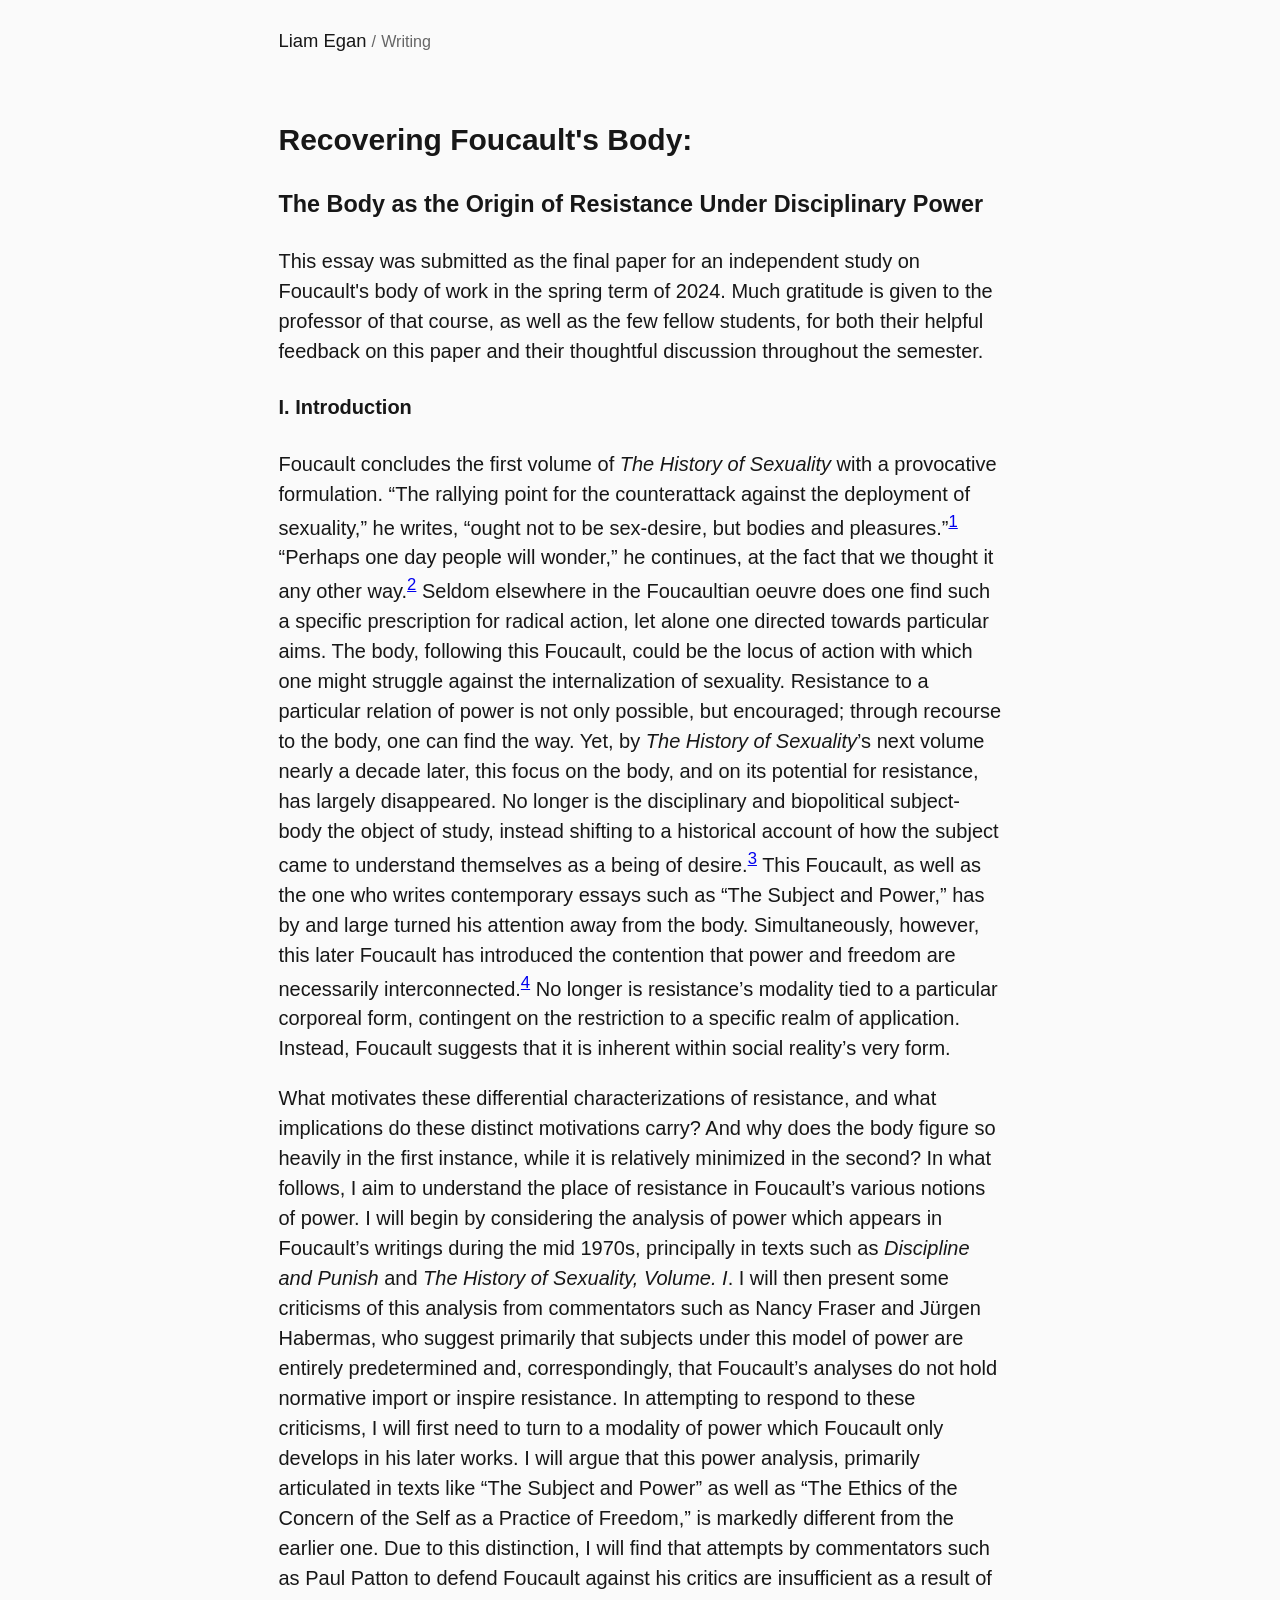
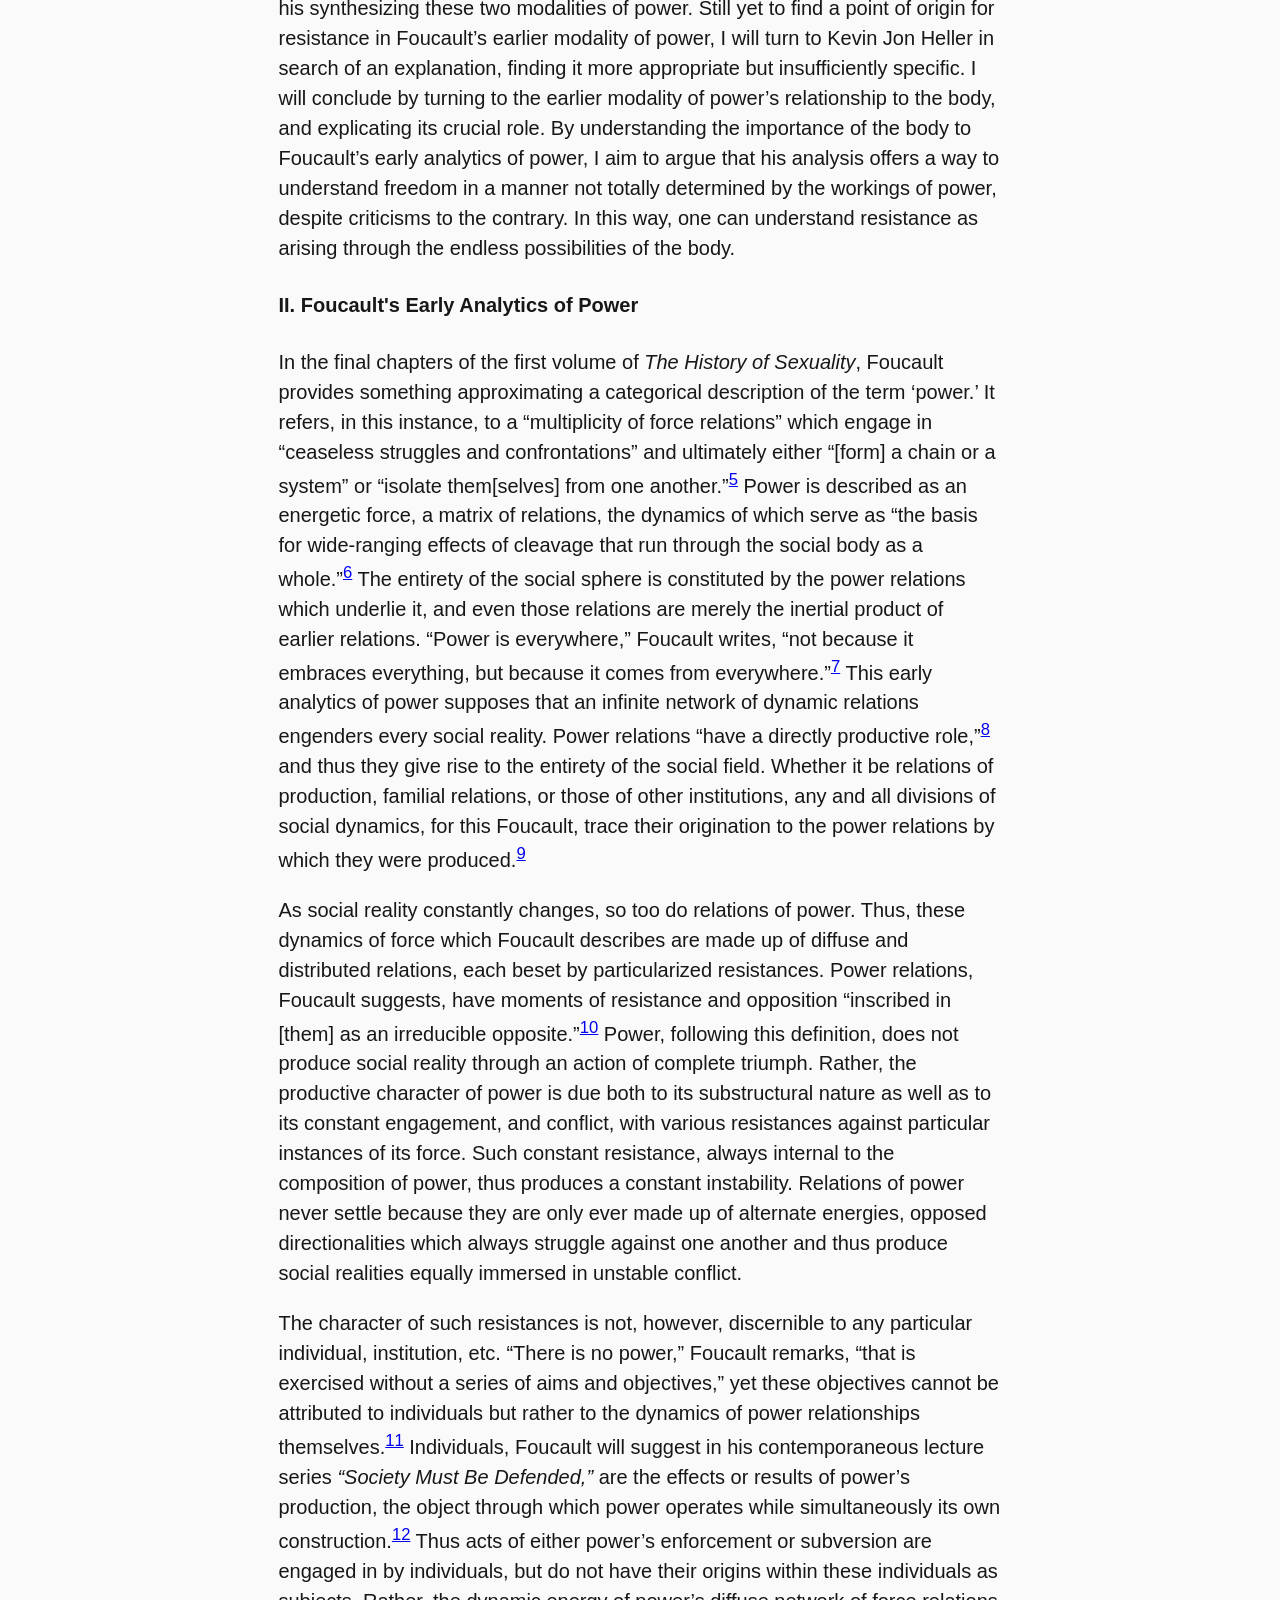
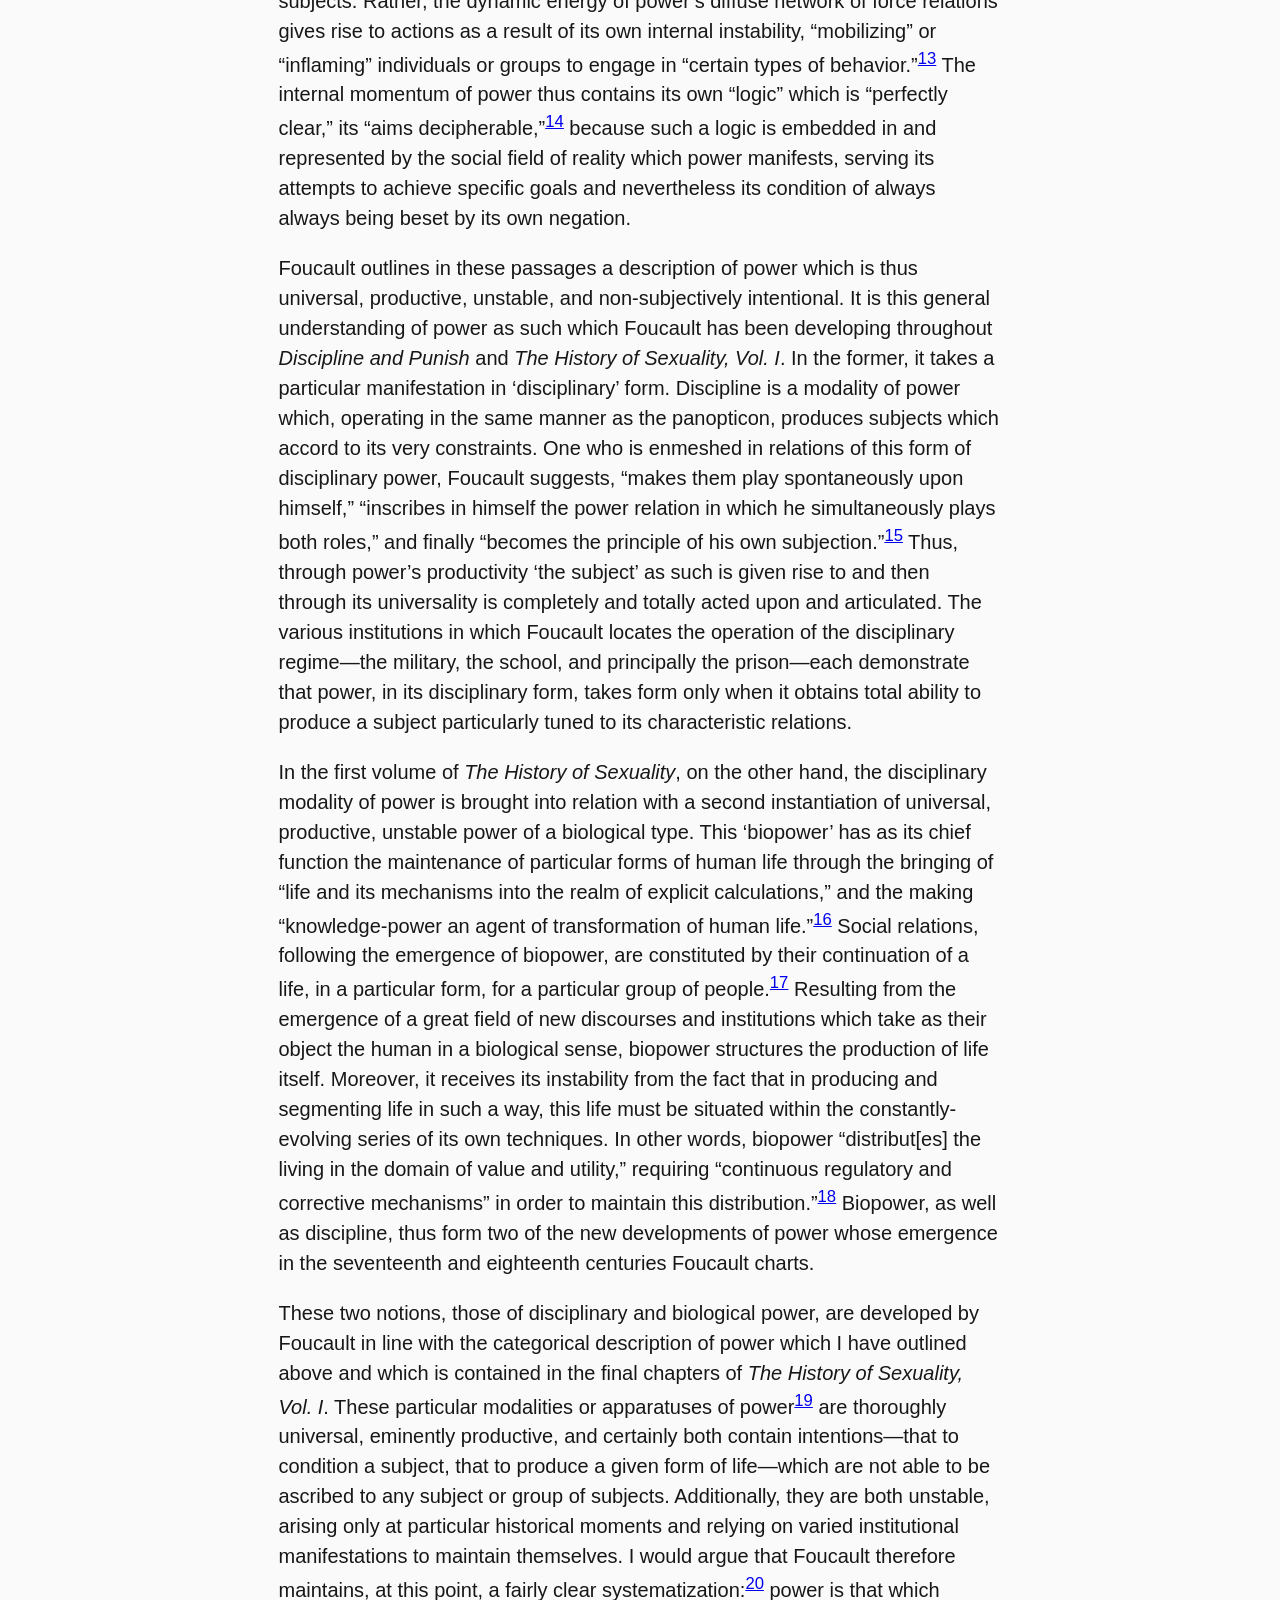
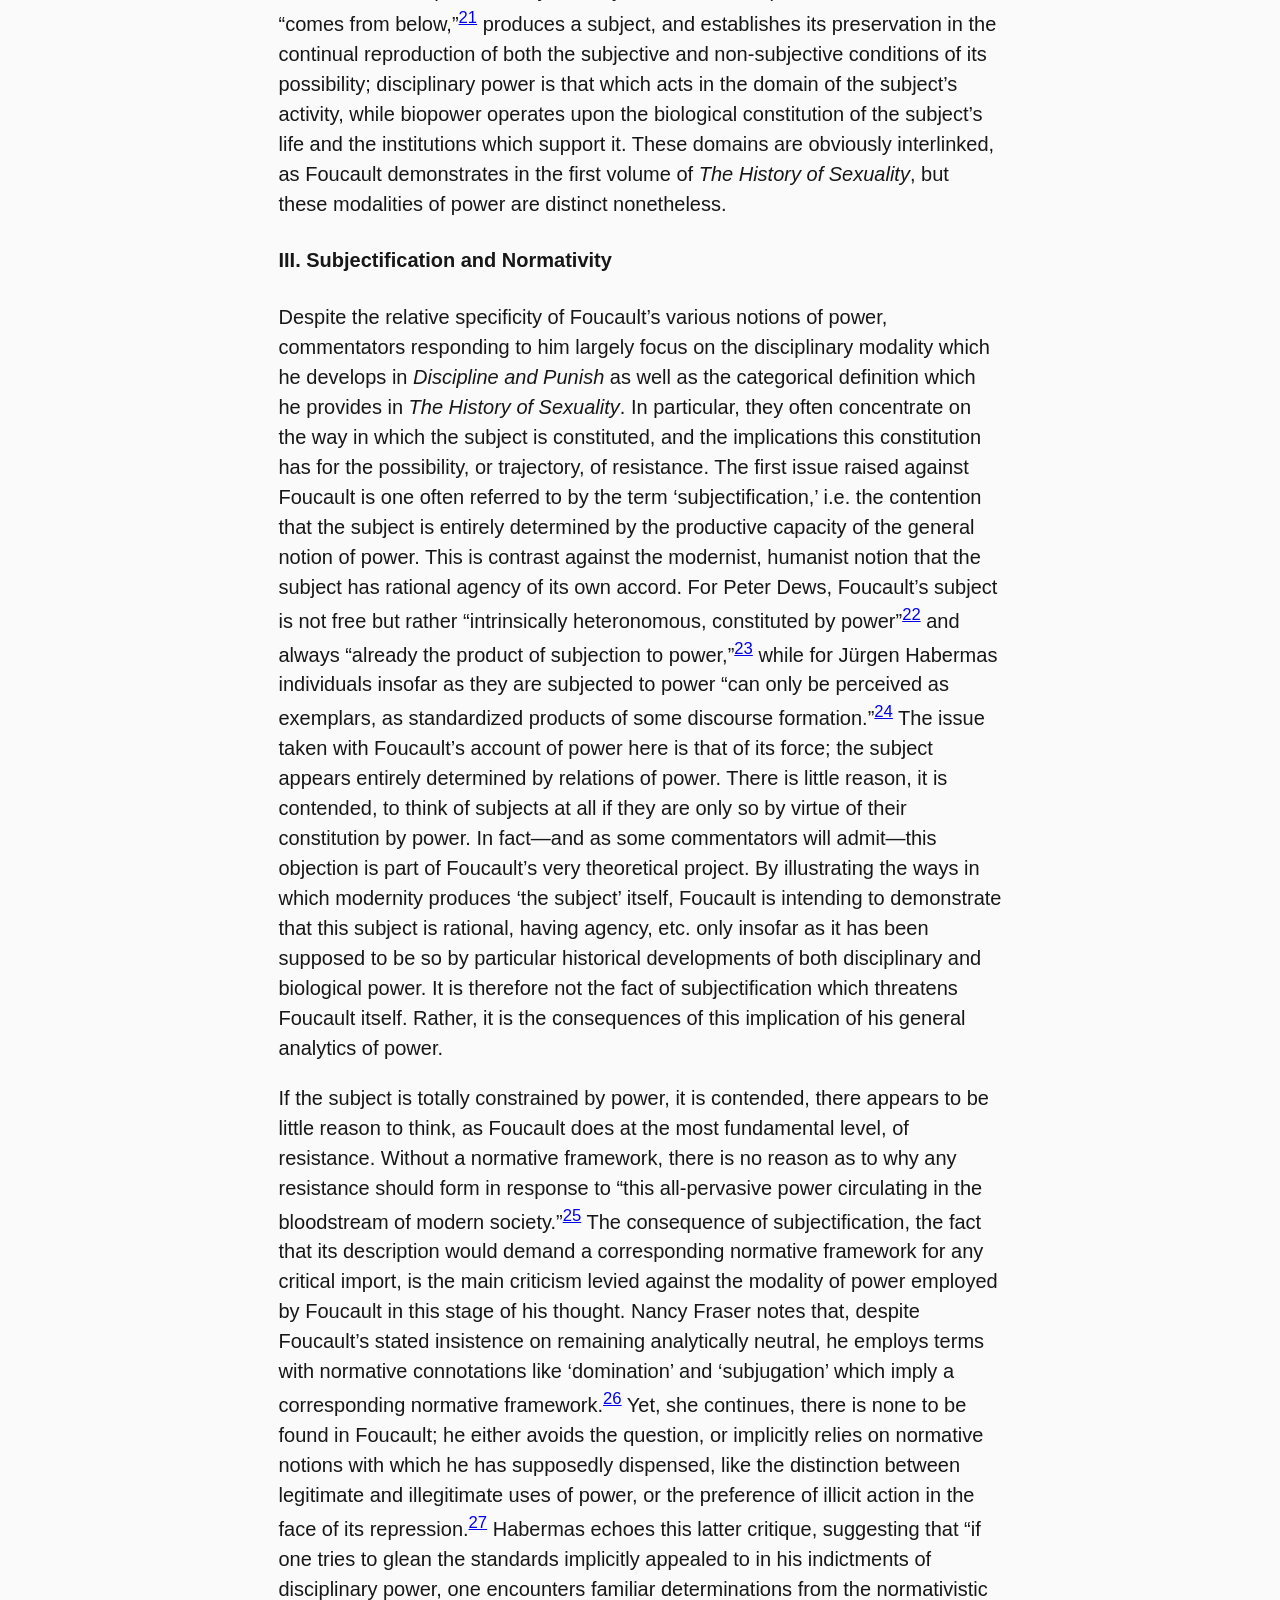
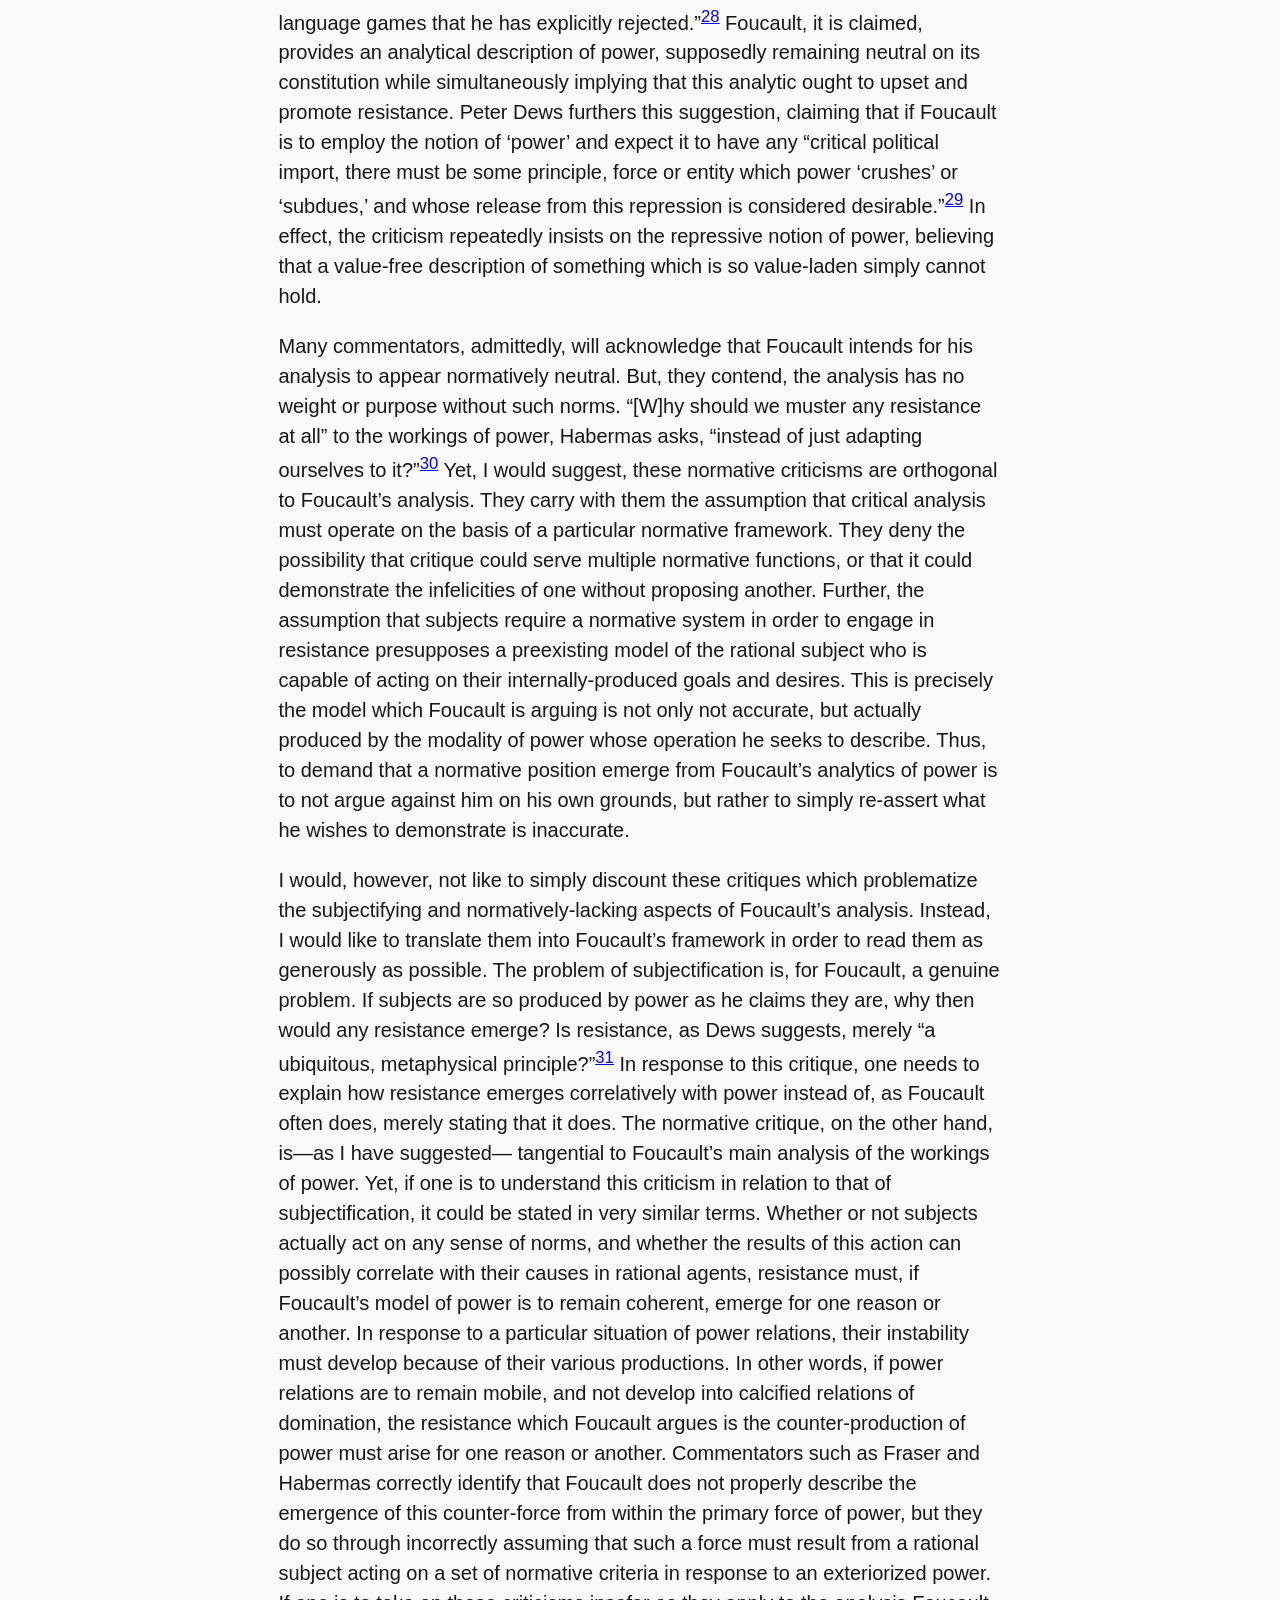
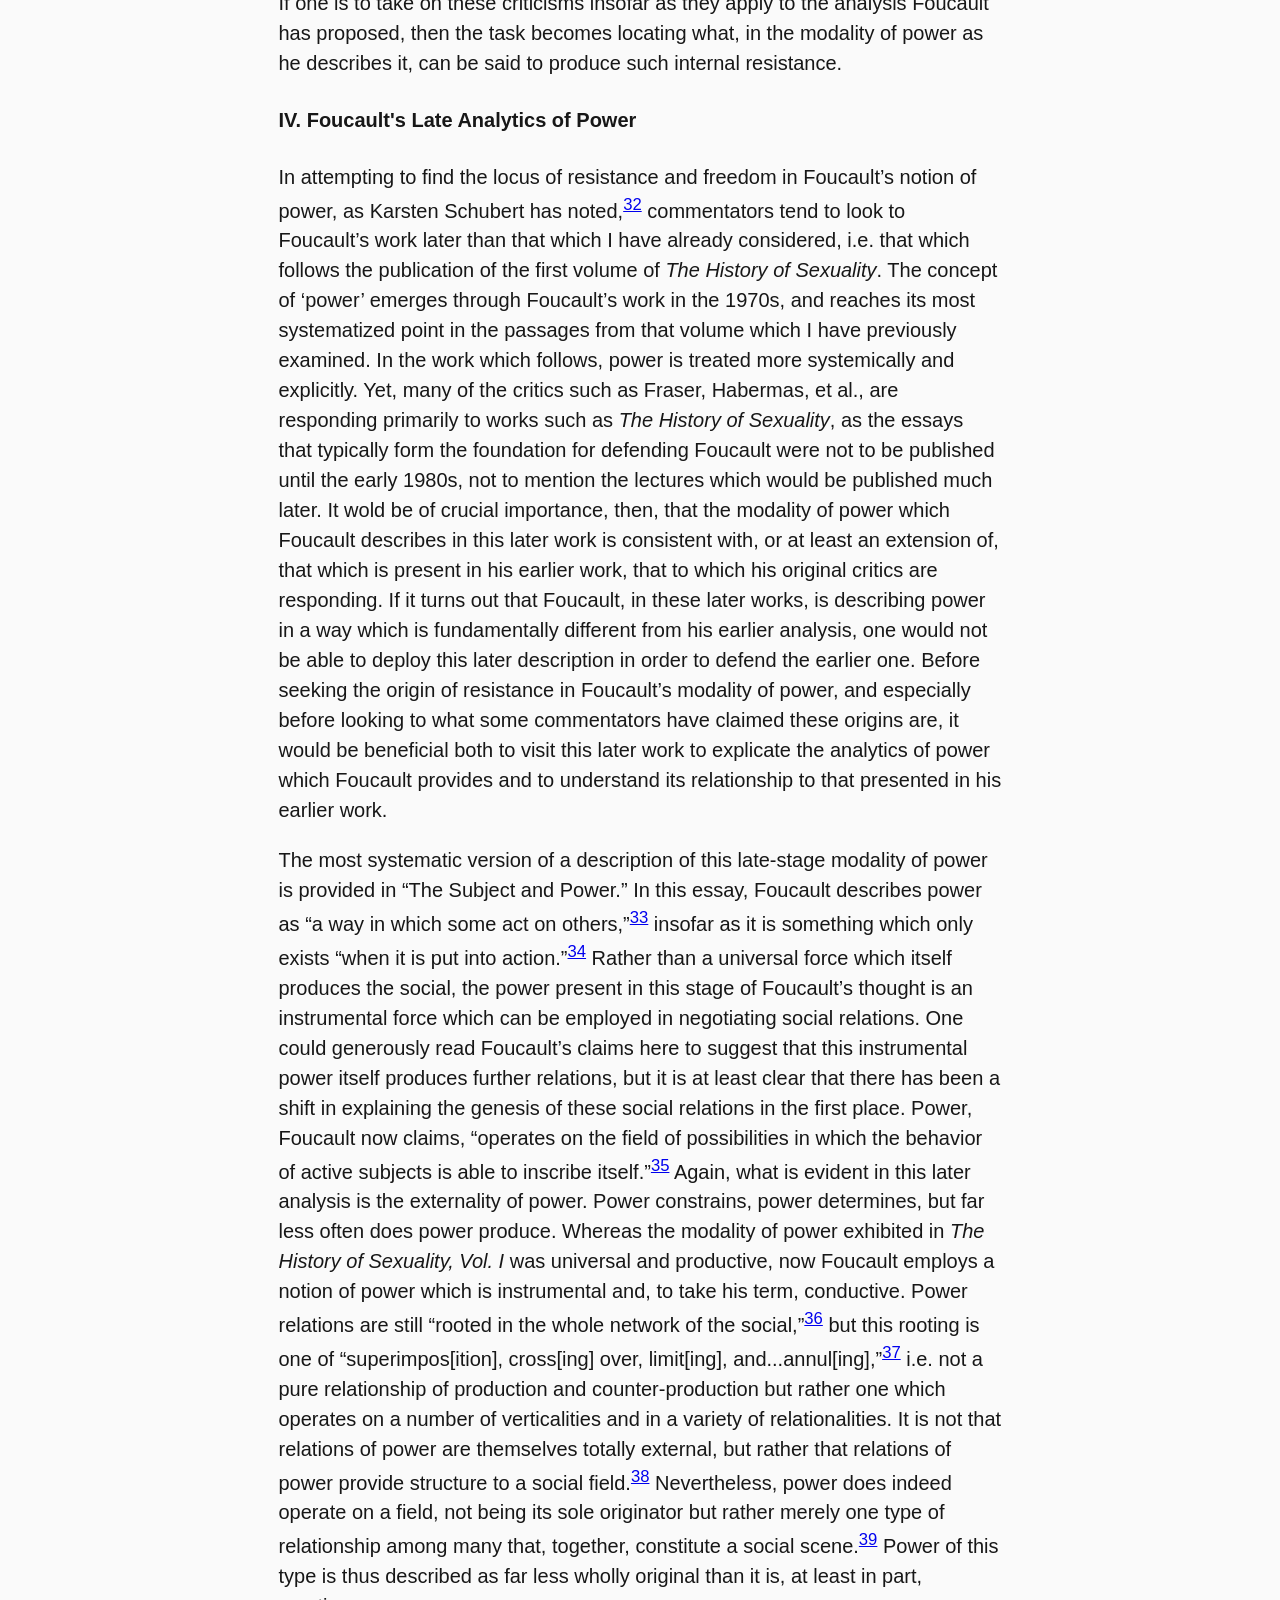
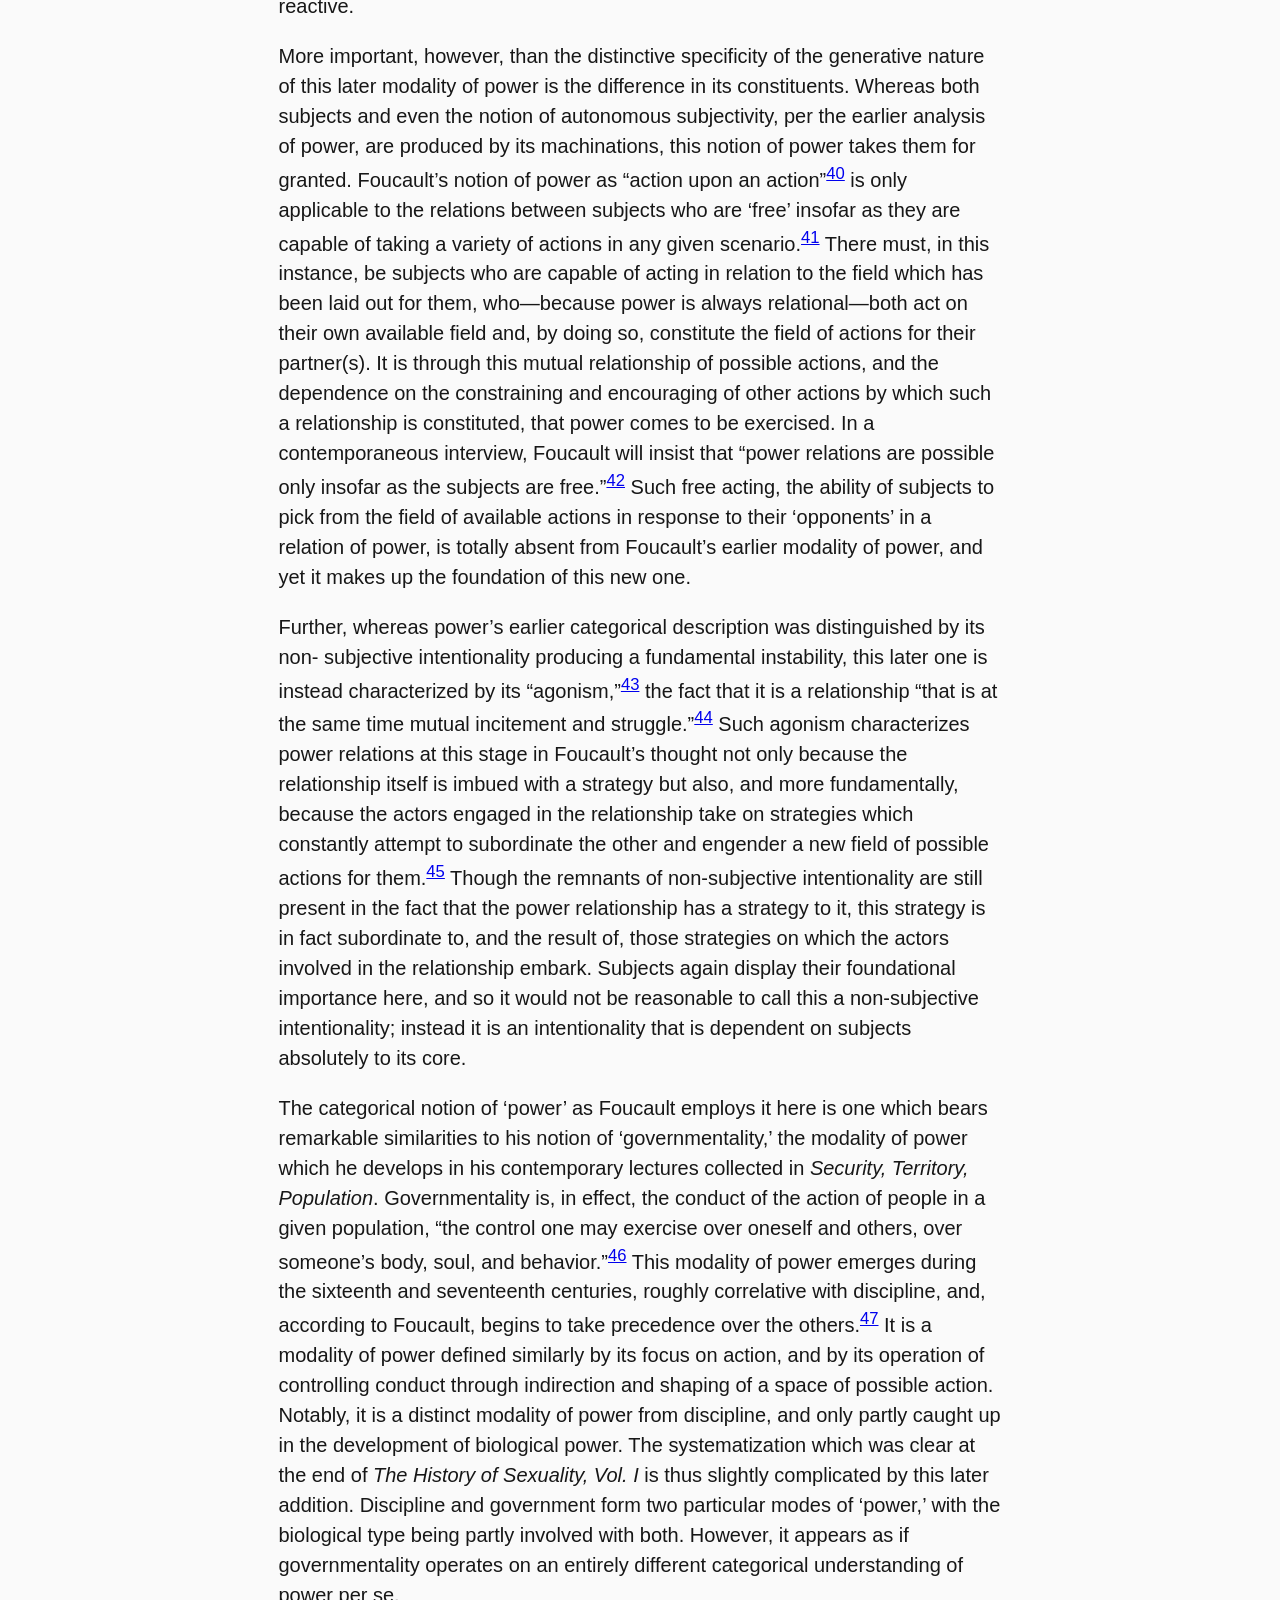
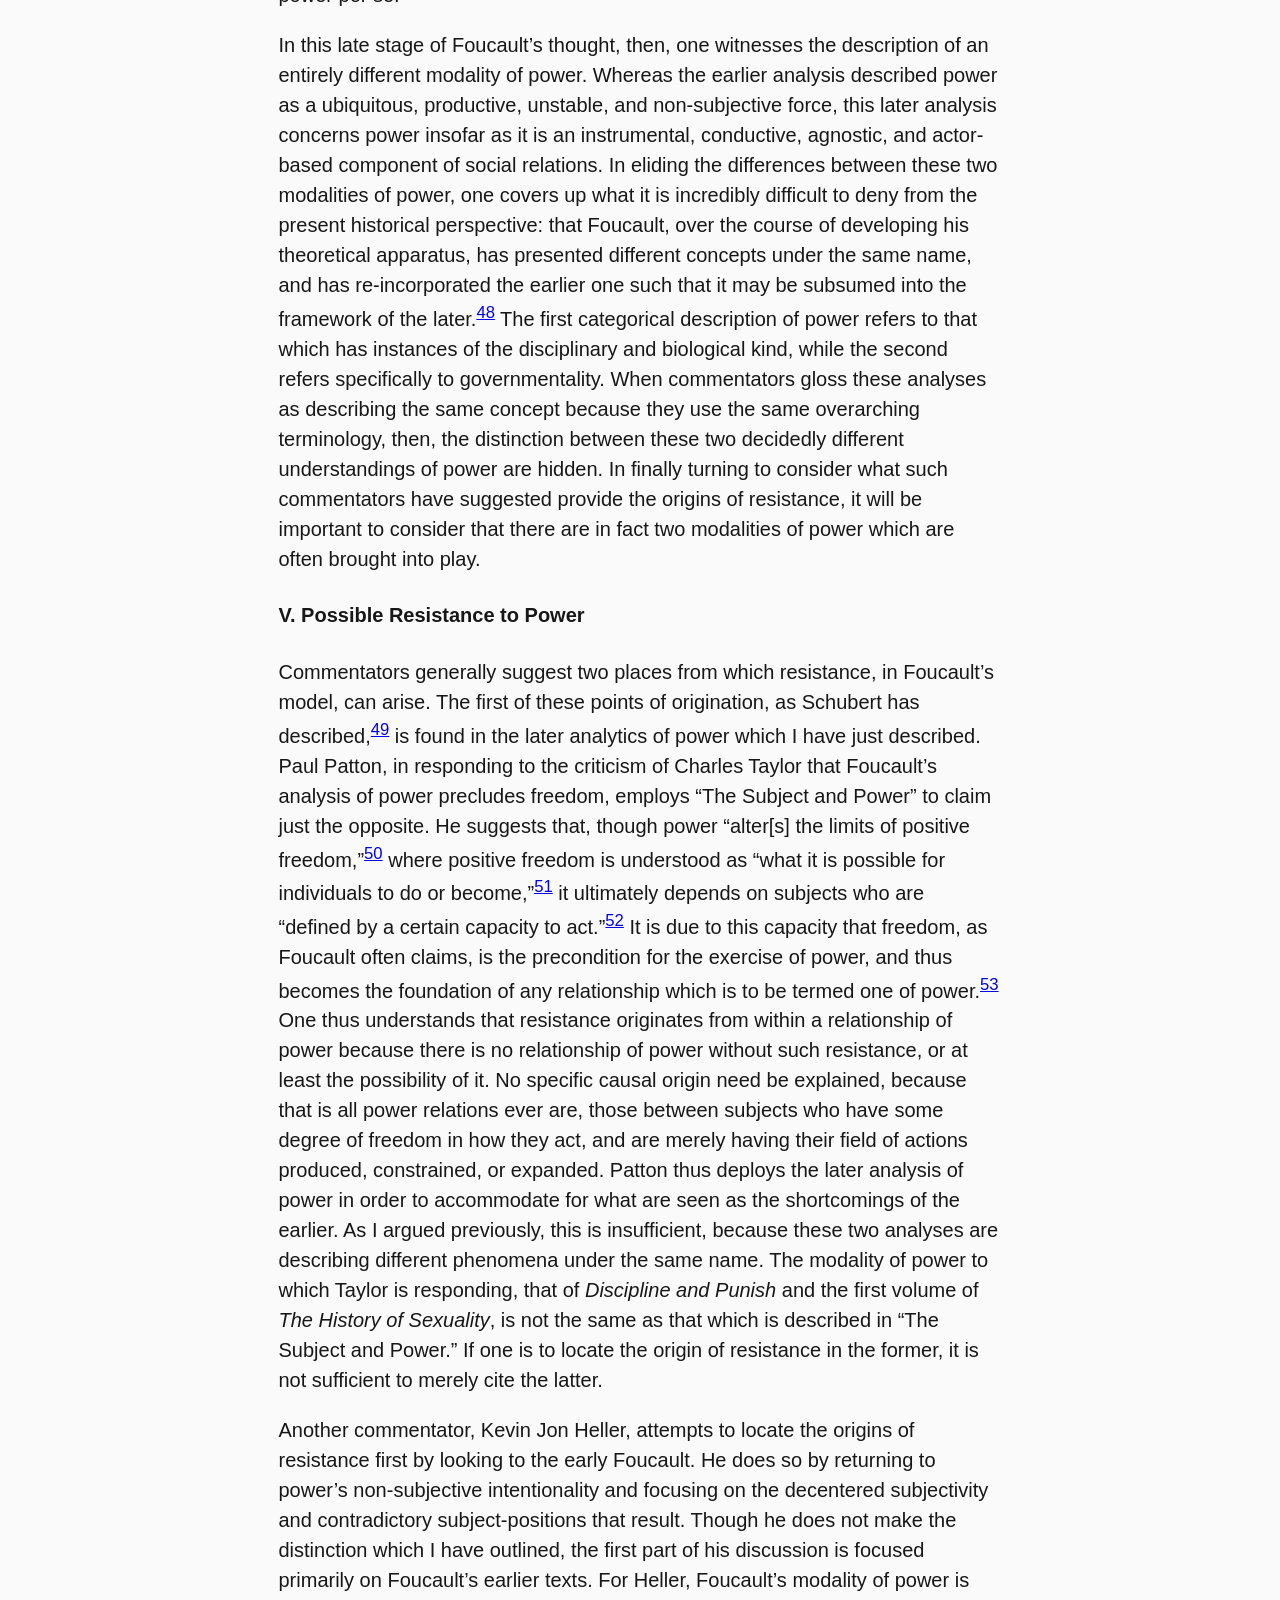
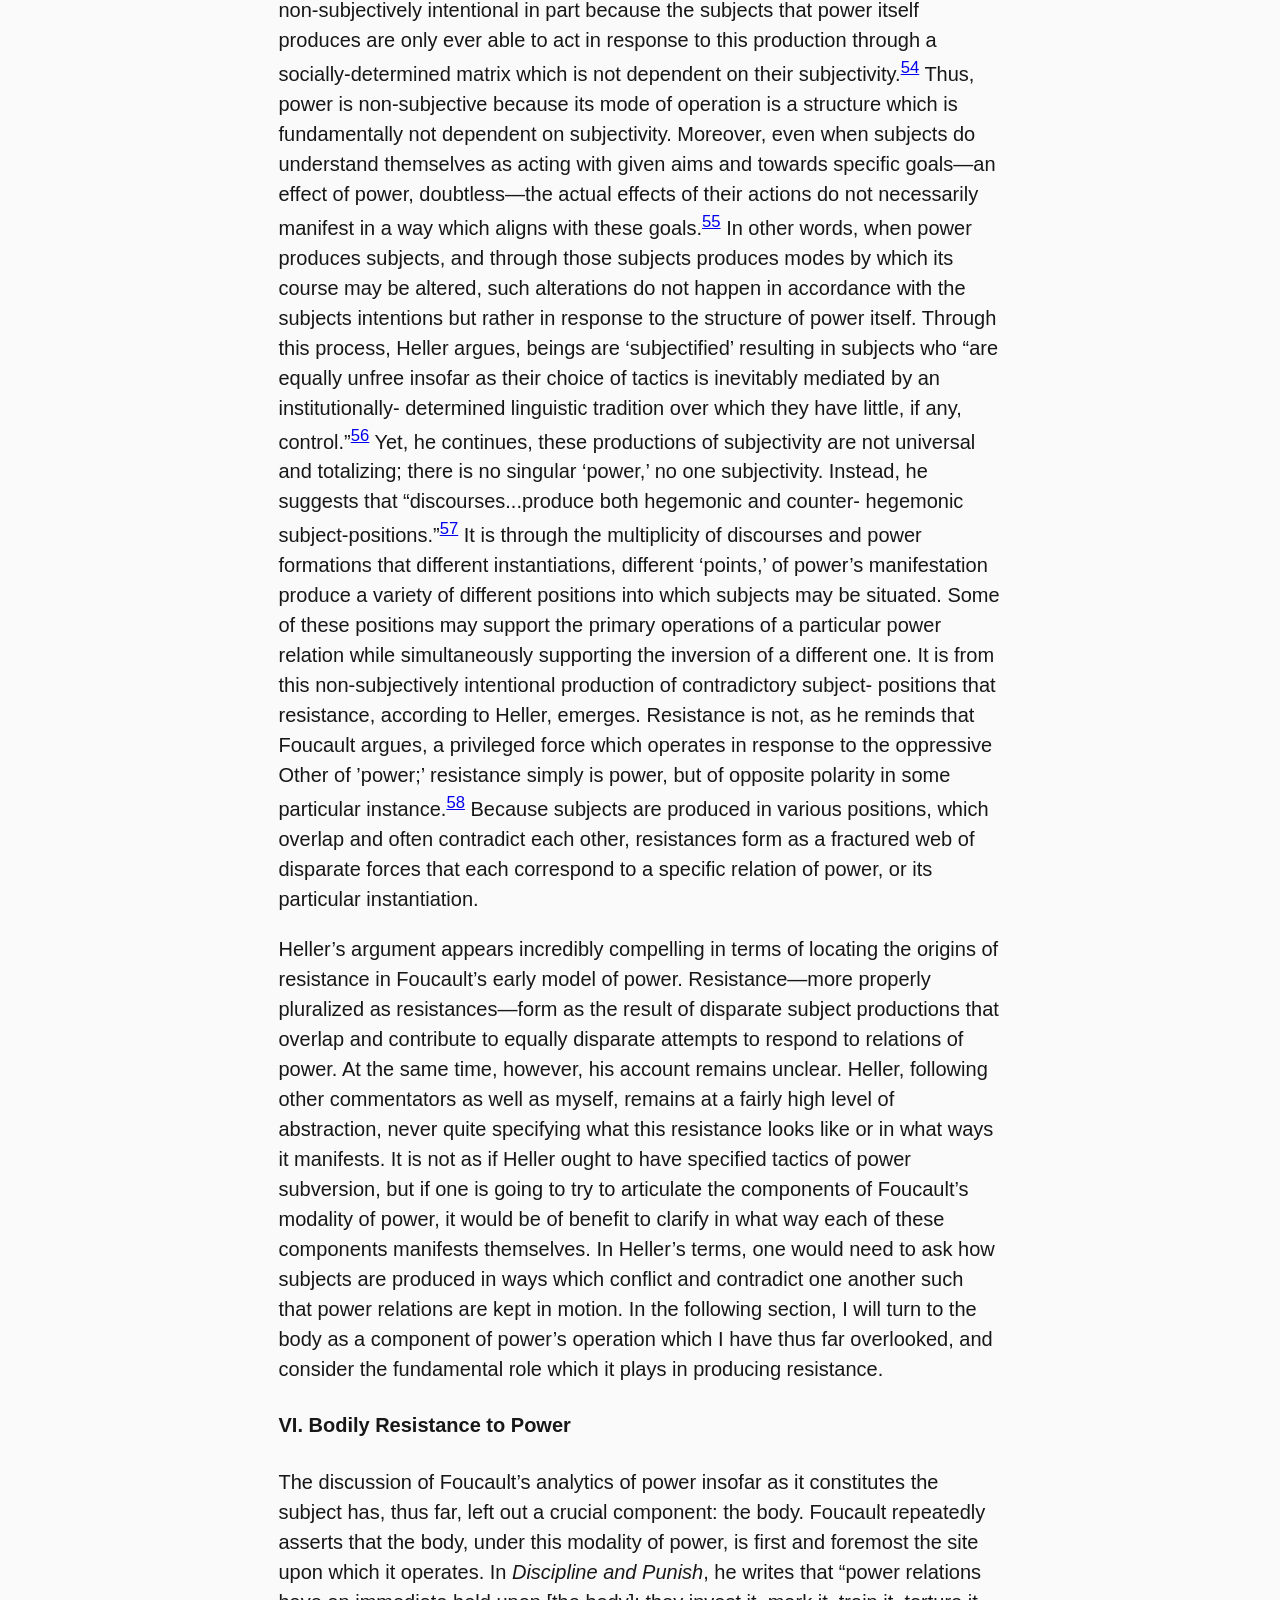
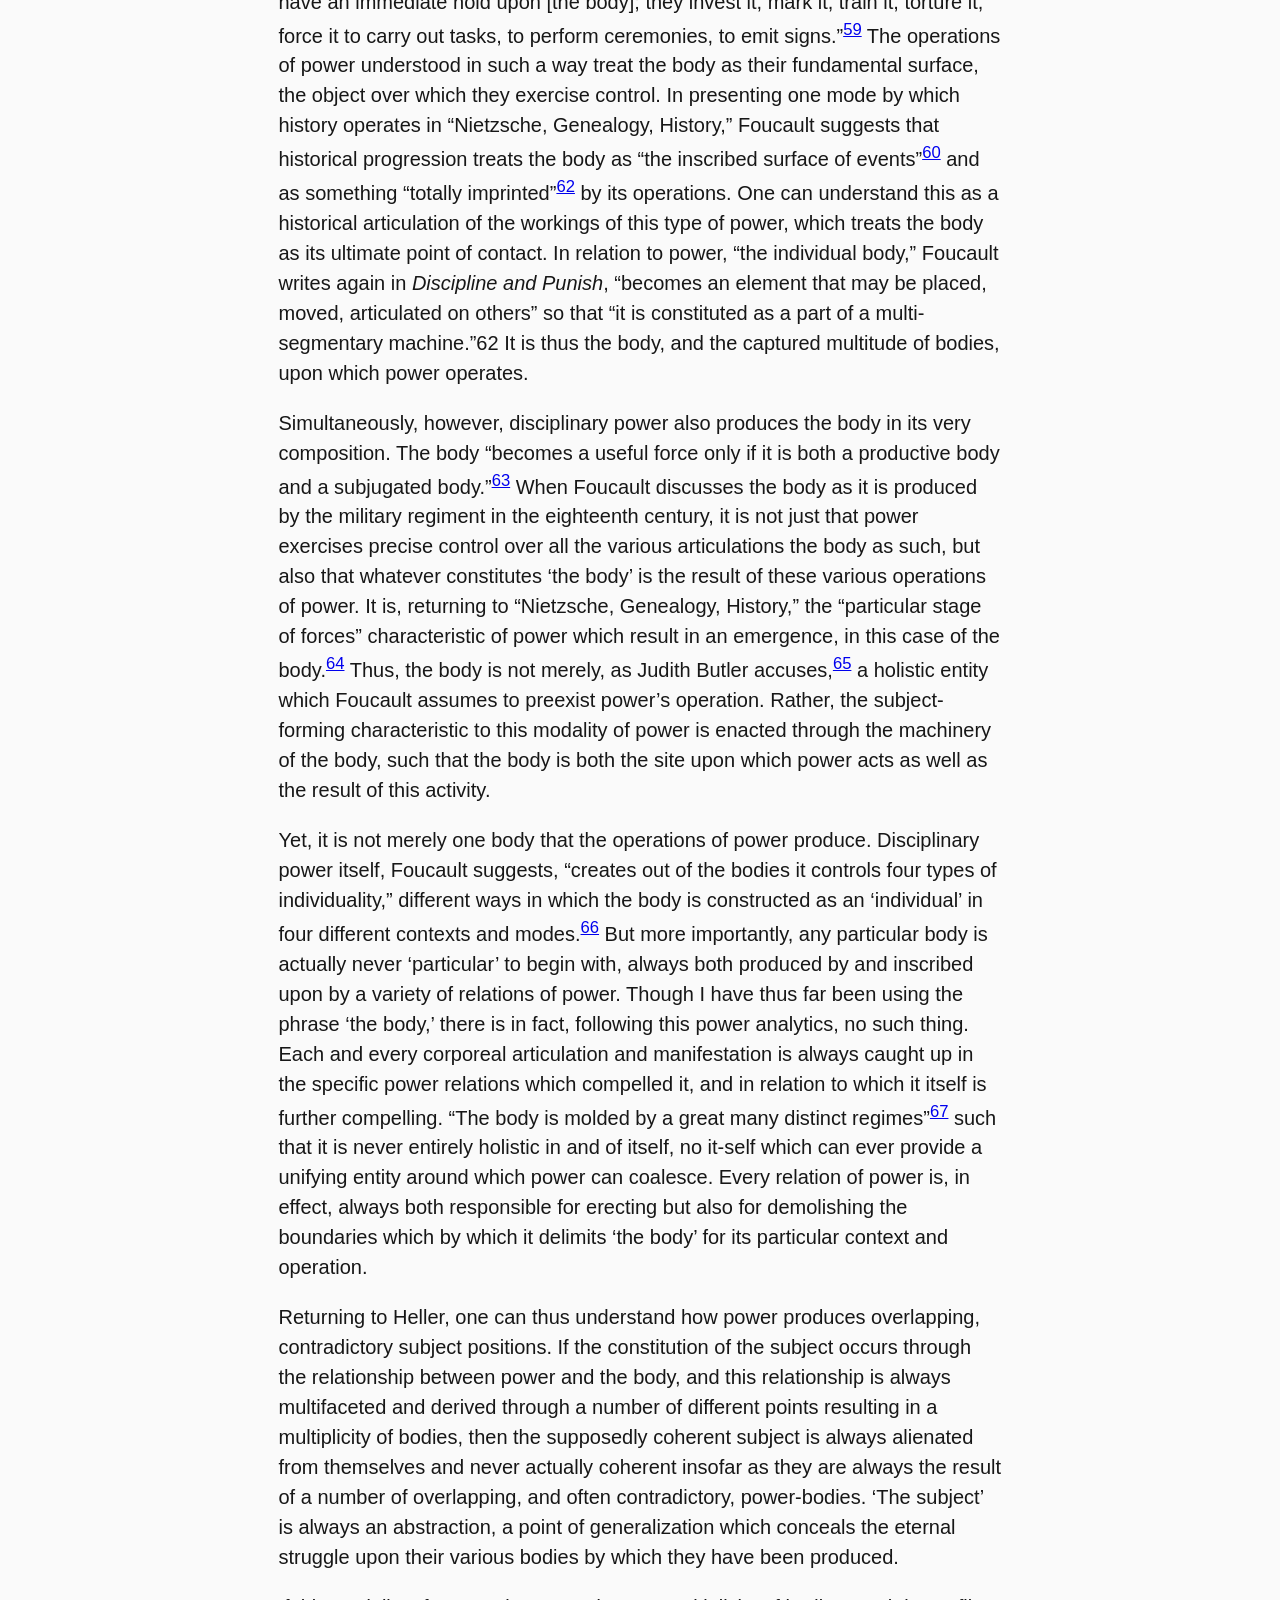
==== writing/recovering-foucaults-body.html @ 4cd64289 "Fix typo" ====
<!DOCTYPE html>
<html lang="en">
	<head>
		<meta charset="utf-8">
		<meta name="viewport" content="width=device-width,initial-scale=1">

		<title>Recovering Foucault's Body — Liam Egan</title>

		<meta property="og:title" content="Recovering Foucault's Body">
		<meta property="og:site_name" content="Liam Egan">
		<meta property="og:type" content="website">
		<meta property="og:url" content="https://liamegan.com/writing/recovering-foucaults-body">
		<meta property="og:image" content="https://liamegan.com/favicon.png">

		<meta name="twitter:card" content="summary">
		<meta name="twitter:title" content="Recovering Foucault's Body">
		<meta name="twitter:image" content="https://liamegan.com/favicon.png">

		<link rel="icon" type="image/png" href="/favicon.png">

		<link rel="stylesheet" href="/static/prelude.css">
		<link rel="stylesheet" href="/static/main.css">
		<link rel="stylesheet" href="/static/article.css">
	</head>
	<body>
		<header>
			<h1><a href="/">Liam Egan</a> <span id="separator">/</span> <span id="subdir">Writing</span></h1>
		</header>
		<main>
			<article>
				<header>
					<h2>Recovering Foucault's Body:</h2>
					<h3>The Body as the Origin of Resistance Under Disciplinary Power</h3>

					<aside>
						This essay was submitted as the final paper for an independent study on Foucault's body of work in the spring term of 2024. Much gratitude is given to the professor of that course, as well as the few fellow students, for both their helpful feedback on this paper and their thoughtful discussion throughout the semester.
					</aside>
				</header>

				<section>
					<h4>I. Introduction</h4>
					<p>
						Foucault concludes the first volume of <i>The History of Sexuality</i> with a provocative formulation. “The rallying point for the counterattack against the deployment of sexuality,” he writes, “ought not to be sex-desire, but bodies and pleasures.”<sup><a id="note1-ref" href="#note1">1</a></sup> “Perhaps one day people will wonder,” he continues, at the fact that we thought it any other way.<sup><a id="note2-ref" href="#note2">2</a></sup> Seldom elsewhere in the Foucaultian oeuvre does one find such a specific prescription for radical action, let alone one directed towards particular aims. The body, following this Foucault, could be the locus of action with which one might struggle against the internalization of sexuality. Resistance to a particular relation of power is not only possible, but encouraged; through recourse to the body, one can find the way. Yet, by <i>The History of Sexuality</i>’s next volume nearly a decade later, this focus on the body, and on its potential for resistance, has largely disappeared. No longer is the disciplinary and biopolitical subject-body the object of study, instead shifting to a historical account of how the subject came to understand themselves as a being of desire.<sup><a id="note3-ref" href="#note3">3</a></sup> This Foucault, as well as the one who writes contemporary essays such as “The Subject and Power,” has by and large turned his attention away from the body. Simultaneously, however, this later Foucault has introduced the contention that power and freedom are necessarily interconnected.<sup><a id="note4-ref" href="#note4">4</a></sup> No longer is resistance’s modality tied to a particular corporeal form, contingent on the restriction to a specific realm of application. Instead, Foucault suggests that it is inherent within social reality’s very form.
					</p>
					<p>
						What motivates these differential characterizations of resistance, and what implications do these distinct motivations carry? And why does the body figure so heavily in the first instance, while it is relatively minimized in the second? In what follows, I aim to understand the place of resistance in Foucault’s various notions of power. I will begin by considering the analysis of power which appears in Foucault’s writings during the mid 1970s, principally in texts such as <i>Discipline and Punish</i> and <i>The History of Sexuality, Volume. I</i>. I will then present some criticisms of this analysis from commentators such as Nancy Fraser and Jürgen Habermas, who suggest primarily that subjects under this model of power are entirely predetermined and, correspondingly, that Foucault’s analyses do not hold normative import or inspire resistance. In attempting to respond to these criticisms, I will first need to turn to a modality of power which Foucault only develops in his later works. I will argue that this power analysis, primarily articulated in texts like “The Subject and Power” as well as “The Ethics of the Concern of the Self as a Practice of Freedom,” is markedly different from the earlier one. Due to this distinction, I will find that attempts by commentators such as Paul Patton to defend Foucault against his critics are insufficient as a result of his synthesizing these two modalities of power. Still yet to find a point of origin for resistance in Foucault’s earlier modality of power, I will turn to Kevin Jon Heller in search of an explanation, finding it more appropriate but insufficiently specific. I will conclude by turning to the earlier modality of power’s relationship to the body, and explicating its crucial role. By understanding the importance of the body to Foucault’s early analytics of power, I aim to argue that his analysis offers a way to understand freedom in a manner not totally determined by the workings of power, despite criticisms to the contrary. In this way, one can understand resistance as arising through the endless possibilities of the body.
					</p>
				</section>
				<section>
					<h4>II. Foucault's Early Analytics of Power</h4>
					<p>
						In the final chapters of the first volume of <i>The History of Sexuality</i>, Foucault provides something approximating a categorical description of the term ‘power.’ It refers, in this instance, to a “multiplicity of force relations” which engage in “ceaseless struggles and confrontations” and ultimately either “[form] a chain or a system” or “isolate them[selves] from one another.”<sup><a id="note5-ref" href="#note5">5</a></sup> Power is described as an energetic force, a matrix of relations, the dynamics of which serve as “the basis for wide-ranging effects of cleavage that run through the social body as a whole.”<sup><a id="note6-ref" href="#note6">6</a></sup> The entirety of the social sphere is constituted by the power relations which underlie it, and even those relations are merely the inertial product of earlier relations. “Power is everywhere,” Foucault writes, “not because it embraces everything, but because it comes from everywhere.”<sup><a id="note7-ref" href="#note7">7</a></sup> This early analytics of power supposes that an infinite network of dynamic relations engenders every social reality. Power relations “have a directly productive role,”<sup><a id="note8-ref" href="#note8">8</a></sup> and thus they give rise to the entirety of the social field. Whether it be relations of production, familial relations, or those of other institutions, any and all divisions of social dynamics, for this Foucault, trace their origination to the power relations by which they were produced.<sup><a id="note9-ref" href="#note9">9</a></sup>
					</p>
					<p>
						As social reality constantly changes, so too do relations of power. Thus, these dynamics of force which Foucault describes are made up of diffuse and distributed relations, each beset by particularized resistances. Power relations, Foucault suggests, have moments of resistance and opposition “inscribed in [them] as an irreducible opposite.”<sup><a id="note10-ref" href="#note10">10</a></sup> Power, following this definition, does not produce social reality through an action of complete triumph. Rather, the productive character of power is due both to its substructural nature as well as to its constant engagement, and conflict, with various resistances against particular instances of its force. Such constant resistance, always internal to the composition of power, thus produces a constant instability. Relations of power never settle because they are only ever made up of alternate energies, opposed directionalities which always struggle against one another and thus produce social realities equally immersed in unstable conflict.
					</p>
					<p>
						The character of such resistances is not, however, discernible to any particular individual, institution, etc. “There is no power,” Foucault remarks, “that is exercised without a series of aims and objectives,” yet these objectives cannot be attributed to individuals but rather to the dynamics of power relationships themselves.<sup><a id="note11-ref" href="#note11">11</a></sup> Individuals, Foucault will suggest in his contemporaneous lecture series <i>“Society Must Be Defended,”</i> are the effects or results of power’s production, the object through which power operates while simultaneously its own construction.<sup><a id="note12-ref" href="#note12">12</a></sup> Thus acts of either power’s enforcement or subversion are engaged in by individuals, but do not have their origins within these individuals as subjects. Rather, the dynamic energy of power’s diffuse network of force relations gives rise to actions as a result of its own internal instability, “mobilizing” or “inflaming” individuals or groups to engage in “certain types of behavior.”<sup><a id="note13-ref" href="#note13">13</a></sup> The internal momentum of power thus contains its own “logic” which is “perfectly clear,” its “aims decipherable,”<sup><a id="note14-ref" href="#note14">14</a></sup> because such a logic is embedded in and represented by the social field of reality which power manifests, serving its attempts to achieve specific goals and nevertheless its condition of always always being beset by its own negation.
					</p>
					<p>
						Foucault outlines in these passages a description of power which is thus universal, productive, unstable, and non-subjectively intentional. It is this general understanding of power as such which Foucault has been developing throughout <i>Discipline and Punish</i> and <i>The History of Sexuality, Vol. I</i>. In the former, it takes a particular manifestation in ‘disciplinary’ form. Discipline is a modality of power which, operating in the same manner as the panopticon, produces subjects which accord to its very constraints. One who is enmeshed in relations of this form of disciplinary power, Foucault suggests, “makes them play spontaneously upon himself,” “inscribes in himself the power relation in which he simultaneously plays both roles,” and finally “becomes the principle of his own subjection.”<sup><a id="note15-ref" href="#note15">15</a></sup> Thus, through power’s productivity ‘the subject’ as such is given rise to and then through its universality is completely and totally acted upon and articulated. The various institutions in which Foucault locates the operation of the disciplinary regime—the military, the school, and principally the prison—each demonstrate that power, in its disciplinary form, takes form only when it obtains total ability to produce a subject particularly tuned to its characteristic relations.
					</p>
					<p>
						In the first volume of <i>The History of Sexuality</i>, on the other hand, the disciplinary modality of power is brought into relation with a second instantiation of universal, productive, unstable power of a biological type. This ‘biopower’ has as its chief function the maintenance of particular forms of human life through the bringing of “life and its mechanisms into the realm of explicit calculations,” and the making “knowledge-power an agent of transformation of human life.”<sup><a id="note16-ref" href="#note16">16</a></sup> Social relations, following the emergence of biopower, are constituted by their continuation of a life, in a particular form, for a particular group of people.<sup><a id="note17-ref" href="#note17">17</a></sup> Resulting from the emergence of a great field of new discourses and institutions which take as their object the human in a biological sense, biopower structures the production of life itself. Moreover, it receives its instability from the fact that in producing and segmenting life in such a way, this life must be situated within the constantly-evolving series of its own techniques. In other words, biopower “distribut[es] the living in the domain of value and utility,” requiring “continuous regulatory and corrective mechanisms” in order to maintain this distribution.”<sup><a id="note18-ref" href="#note18">18</a></sup> Biopower, as well as discipline, thus form two of the new developments of power whose emergence in the seventeenth and eighteenth centuries Foucault charts.
					</p>
					<p>
						These two notions, those of disciplinary and biological power, are developed by Foucault in line with the categorical description of power which I have outlined above and which is contained in the final chapters of <i>The History of Sexuality, Vol. I</i>. These particular modalities or apparatuses of power<sup><a id="note19-ref" href="#note19">19</a></sup> are thoroughly universal, eminently productive, and certainly both contain intentions—that to condition a subject, that to produce a given form of life—which are not able to be ascribed to any subject or group of subjects. Additionally, they are both unstable, arising only at particular historical moments and relying on varied institutional manifestations to maintain themselves. I would argue that Foucault therefore maintains, at this point, a fairly clear systematization:<sup><a id="note20-ref" href="#note20">20</a></sup> power is that which “comes from below,”<sup><a id="note21-ref" href="#note21">21</a></sup> produces a subject, and establishes its preservation in the continual reproduction of both the subjective and non-subjective conditions of its possibility; disciplinary power is that which acts in the domain of the subject’s activity, while biopower operates upon the biological constitution of the subject’s life and the institutions which support it. These domains are obviously interlinked, as Foucault demonstrates in the first volume of <i>The History of Sexuality</i>, but these modalities of power are distinct nonetheless.
					</p>
				</section>
				<section>
					<h4>III. Subjectification and Normativity</h4>
					<p>
						Despite the relative specificity of Foucault’s various notions of power, commentators responding to him largely focus on the disciplinary modality which he develops in <i>Discipline and Punish</i> as well as the categorical definition which he provides in <i>The History of Sexuality</i>. In particular, they often concentrate on the way in which the subject is constituted, and the implications this constitution has for the possibility, or trajectory, of resistance. The first issue raised against Foucault is one often referred to by the term ‘subjectification,’ i.e. the contention that the subject is entirely determined by the productive capacity of the general notion of power. This is contrast against the modernist, humanist notion that the subject has rational agency of its own accord. For Peter Dews, Foucault’s subject is not free but rather “intrinsically heteronomous, constituted by power”<sup><a id="note22-ref" href="#note22">22</a></sup> and always “already the product of subjection to power,”<sup><a id="note23-ref" href="#note23">23</a></sup> while for Jürgen Habermas individuals insofar as they are subjected to power “can only be perceived as exemplars, as standardized products of some discourse formation.”<sup><a id="note24-ref" href="#note24">24</a></sup> The issue taken with Foucault’s account of power here is that of its force; the subject appears entirely determined by relations of power. There is little reason, it is contended, to think of subjects at all if they are only so by virtue of their constitution by power. In fact—and as some commentators will admit—this objection is part of Foucault’s very theoretical project. By illustrating the ways in which modernity produces ‘the subject’ itself, Foucault is intending to demonstrate that this subject is rational, having agency, etc. only insofar as it has been supposed to be so by particular historical developments of both disciplinary and biological power. It is therefore not the fact of subjectification which threatens Foucault itself. Rather, it is the consequences of this implication of his general analytics of power.
					</p>
					<p>
						If the subject is totally constrained by power, it is contended, there appears to be little reason to think, as Foucault does at the most fundamental level, of resistance. Without a normative framework, there is no reason as to why any resistance should form in response to “this all-pervasive power circulating in the bloodstream of modern society.”<sup><a id="note25-ref" href="#note25">25</a></sup> The consequence of subjectification, the fact that its description would demand a corresponding normative framework for any critical import, is the main criticism levied against the modality of power employed by Foucault in this stage of his thought. Nancy Fraser notes that, despite Foucault’s stated insistence on remaining analytically neutral, he employs terms with normative connotations like ‘domination’ and ‘subjugation’ which imply a corresponding normative framework.<sup><a id="note26-ref" href="#note26">26</a></sup> Yet, she continues, there is none to be found in Foucault; he either avoids the question, or implicitly relies on normative notions with which he has supposedly dispensed, like the distinction between legitimate and illegitimate uses of power, or the preference of illicit action in the face of its repression.<sup><a id="note27-ref" href="#note27">27</a></sup> Habermas echoes this latter critique, suggesting that “if one tries to glean the standards implicitly appealed to in his indictments of disciplinary power, one encounters familiar determinations from the normativistic language games that he has explicitly rejected.”<sup><a id="note28-ref" href="#note28">28</a></sup> Foucault, it is claimed, provides an analytical description of power, supposedly remaining neutral on its constitution while simultaneously implying that this analytic ought to upset and promote resistance. Peter Dews furthers this suggestion, claiming that if Foucault is to employ the notion of ‘power’ and expect it to have any “critical political import, there must be some principle, force or entity which power ‘crushes’ or ‘subdues,’ and whose release from this repression is considered desirable.”<sup><a id="note29-ref" href="#note29">29</a></sup> In effect, the criticism repeatedly insists on the repressive notion of power, believing that a value-free description of something which is so value-laden simply cannot hold.
					</p>
					<p>
						Many commentators, admittedly, will acknowledge that Foucault intends for his analysis to appear normatively neutral. But, they contend, the analysis has no weight or purpose without such norms. “[W]hy should we muster any resistance at all” to the workings of power, Habermas asks, “instead of just adapting ourselves to it?”<sup><a id="note30-ref" href="#note30">30</a></sup> Yet, I would suggest, these normative criticisms are orthogonal to Foucault’s analysis. They carry with them the assumption that critical analysis must operate on the basis of a particular normative framework. They deny the possibility that critique could serve multiple normative functions, or that it could demonstrate the infelicities of one without proposing another. Further, the assumption that subjects require a normative system in order to engage in resistance presupposes a preexisting model of the rational subject who is capable of acting on their internally-produced goals and desires. This is precisely the model which Foucault is arguing is not only not accurate, but actually produced by the modality of power whose operation he seeks to describe. Thus, to demand that a normative position emerge from Foucault’s analytics of power is to not argue against him on his own grounds, but rather to simply re-assert what he wishes to demonstrate is inaccurate.
					</p>
					<p>
						I would, however, not like to simply discount these critiques which problematize the subjectifying and normatively-lacking aspects of Foucault’s analysis. Instead, I would like to translate them into Foucault’s framework in order to read them as generously as possible. The problem of subjectification is, for Foucault, a genuine problem. If subjects are so produced by power as he claims they are, why then would any resistance emerge? Is resistance, as Dews suggests, merely “a ubiquitous, metaphysical principle?”<sup><a id="note31-ref" href="#note31">31</a></sup> In response to this critique, one needs to explain how resistance emerges correlatively with power instead of, as Foucault often does, merely stating that it does. The normative critique, on the other hand, is—as I have suggested— tangential to Foucault’s main analysis of the workings of power. Yet, if one is to understand this criticism in relation to that of subjectification, it could be stated in very similar terms. Whether or not subjects actually act on any sense of norms, and whether the results of this action can possibly correlate with their causes in rational agents, resistance must, if Foucault’s model of power is to remain coherent, emerge for one reason or another. In response to a particular situation of power relations, their instability must develop because of their various productions. In other words, if power relations are to remain mobile, and not develop into calcified relations of domination, the resistance which Foucault argues is the counter-production of power must arise for one reason or another. Commentators such as Fraser and Habermas correctly identify that Foucault does not properly describe the emergence of this counter-force from within the primary force of power, but they do so through incorrectly assuming that such a force must result from a rational subject acting on a set of normative criteria in response to an exteriorized power. If one is to take on these criticisms insofar as they apply to the analysis Foucault has proposed, then the task becomes locating what, in the modality of power as he describes it, can be said to produce such internal resistance.
					</p>
				</section>
				<section>
					<h4>IV. Foucault's Late Analytics of Power</h4>

					<p>
						In attempting to find the locus of resistance and freedom in Foucault’s notion of power, as Karsten Schubert has noted,<sup><a id="note32-ref" href="#note32">32</a></sup> commentators tend to look to Foucault’s work later than that which I have already considered, i.e. that which follows the publication of the first volume of <i>The History of Sexuality</i>. The concept of ‘power’ emerges through Foucault’s work in the 1970s, and reaches its most systematized point in the passages from that volume which I have previously examined. In the work which follows, power is treated more systemically and explicitly. Yet, many of the critics such as Fraser, Habermas, et al., are responding primarily to works such as <i>The History of Sexuality</i>, as the essays that typically form the foundation for defending Foucault were not to be published until the early 1980s, not to mention the lectures which would be published much later. It wold be of crucial importance, then, that the modality of power which Foucault describes in this later work is consistent with, or at least an extension of, that which is present in his earlier work, that to which his original critics are responding. If it turns out that Foucault, in these later works, is describing power in a way which is fundamentally different from his earlier analysis, one would not be able to deploy this later description in order to defend the earlier one. Before seeking the origin of resistance in Foucault’s modality of power, and especially before looking to what some commentators have claimed these origins are, it would be beneficial both to visit this later work to explicate the analytics of power which Foucault provides and to understand its relationship to that presented in his earlier work.
					</p>
					<p>
						The most systematic version of a description of this late-stage modality of power is provided in “The Subject and Power.” In this essay, Foucault describes power as “a way in which some act on others,”<sup><a id="note33-ref" href="#note33">33</a></sup> insofar as it is something which only exists “when it is put into action.”<sup><a id="note34-ref" href="#note34">34</a></sup> Rather than a universal force which itself produces the social, the power present in this stage of Foucault’s thought is an instrumental force which can be employed in negotiating social relations. One could generously read Foucault’s claims here to suggest that this instrumental power itself produces further relations, but it is at least clear that there has been a shift in explaining the genesis of these social relations in the first place. Power, Foucault now claims, “operates on the field of possibilities in which the behavior of active subjects is able to inscribe itself.”<sup><a id="note35-ref" href="#note35">35</a></sup> Again, what is evident in this later analysis is the externality of power. Power constrains, power determines, but far less often does power produce. Whereas the modality of power exhibited in <i>The History of Sexuality, Vol. I</i> was universal and productive, now Foucault employs a notion of power which is instrumental and, to take his term, conductive. Power relations are still “rooted in the whole network of the social,”<sup><a id="note36-ref" href="#note36">36</a></sup> but this rooting is one of “superimpos[ition], cross[ing] over, limit[ing], and...annul[ing],”<sup><a id="note37-ref" href="#note37">37</a></sup> i.e. not a pure relationship of production and counter-production but rather one which operates on a number of verticalities and in a variety of relationalities. It is not that relations of power are themselves totally external, but rather that relations of power provide structure to a social field.<sup><a id="note38-ref" href="#note38">38</a></sup> Nevertheless, power does indeed operate on a field, not being its sole originator but rather merely one type of relationship among many that, together, constitute a social scene.<sup><a id="note39-ref" href="#note39">39</a></sup> Power of this type is thus described as far less wholly original than it is, at least in part, reactive.
					</p>
					<p>
						More important, however, than the distinctive specificity of the generative nature of this later modality of power is the difference in its constituents. Whereas both subjects and even the notion of autonomous subjectivity, per the earlier analysis of power, are produced by its machinations, this notion of power takes them for granted. Foucault’s notion of power as “action upon an action”<sup><a id="note40-ref" href="#note40">40</a></sup> is only applicable to the relations between subjects who are ‘free’ insofar as they are capable of taking a variety of actions in any given scenario.<sup><a id="note41-ref" href="#note41">41</a></sup> There must, in this instance, be subjects who are capable of acting in relation to the field which has been laid out for them, who—because power is always relational—both act on their own available field and, by doing so, constitute the field of actions for their partner(s). It is through this mutual relationship of possible actions, and the dependence on the constraining and encouraging of other actions by which such a relationship is constituted, that power comes to be exercised. In a contemporaneous interview, Foucault will insist that “power relations are possible only insofar as the subjects are free.”<sup><a id="note42-ref" href="#note42">42</a></sup> Such free acting, the ability of subjects to pick from the field of available actions in response to their ‘opponents’ in a relation of power, is totally absent from Foucault’s earlier modality of power, and yet it makes up the foundation of this new one.
					</p>
					<p>
						Further, whereas power’s earlier categorical description was distinguished by its non- subjective intentionality producing a fundamental instability, this later one is instead characterized by its “agonism,”<sup><a id="note43-ref" href="#note43">43</a></sup> the fact that it is a relationship “that is at the same time mutual incitement and struggle.”<sup><a id="note44-ref" href="#note44">44</a></sup> Such agonism characterizes power relations at this stage in Foucault’s thought not only because the relationship itself is imbued with a strategy but also, and more fundamentally, because the actors engaged in the relationship take on strategies which constantly attempt to subordinate the other and engender a new field of possible actions for them.<sup><a id="note45-ref" href="#note45">45</a></sup> Though the remnants of non-subjective intentionality are still present in the fact that the power relationship has a strategy to it, this strategy is in fact subordinate to, and the result of, those strategies on which the actors involved in the relationship embark. Subjects again display their foundational importance here, and so it would not be reasonable to call this a non-subjective intentionality; instead it is an intentionality that is dependent on subjects absolutely to its core.
					</p>
					<p>
						The categorical notion of ‘power’ as Foucault employs it here is one which bears remarkable similarities to his notion of ‘governmentality,’ the modality of power which he develops in his contemporary lectures collected in <i>Security, Territory, Population</i>. Governmentality is, in effect, the conduct of the action of people in a given population, “the control one may exercise over oneself and others, over someone’s body, soul, and behavior.”<sup><a id="note46-ref" href="#note46">46</a></sup> This modality of power emerges during the sixteenth and seventeenth centuries, roughly correlative with discipline, and, according to Foucault, begins to take precedence over the others.<sup><a id="note47-ref" href="#note47">47</a></sup> It is a modality of power defined similarly by its focus on action, and by its operation of controlling conduct through indirection and shaping of a space of possible action. Notably, it is a distinct modality of power from discipline, and only partly caught up in the development of biological power. The systematization which was clear at the end of <i>The History of Sexuality, Vol. I</i> is thus slightly complicated by this later addition. Discipline and government form two particular modes of ‘power,’ with the biological type being partly involved with both. However, it appears as if governmentality operates on an entirely different categorical understanding of power per se.
					</p>
					<p>
						In this late stage of Foucault’s thought, then, one witnesses the description of an entirely different modality of power. Whereas the earlier analysis described power as a ubiquitous, productive, unstable, and non-subjective force, this later analysis concerns power insofar as it is an instrumental, conductive, agnostic, and actor-based component of social relations. In eliding the differences between these two modalities of power, one covers up what it is incredibly difficult to deny from the present historical perspective: that Foucault, over the course of developing his theoretical apparatus, has presented different concepts under the same name, and has re-incorporated the earlier one such that it may be subsumed into the framework of the later.<sup><a id="note48-ref" href="#note48">48</a></sup> The first categorical description of power refers to that which has instances of the disciplinary and biological kind, while the second refers specifically to governmentality. When commentators gloss these analyses as describing the same concept because they use the same overarching terminology, then, the distinction between these two decidedly different understandings of power are hidden. In finally turning to consider what such commentators have suggested provide the origins of resistance, it will be important to consider that there are in fact two modalities of power which are often brought into play.
					</p>
				</section>
				<section>
					<h4>V. Possible Resistance to Power</h4>
					<p>
						Commentators generally suggest two places from which resistance, in Foucault’s model, can arise. The first of these points of origination, as Schubert has described,<sup><a id="note49-ref" href="#note49">49</a></sup> is found in the later analytics of power which I have just described. Paul Patton, in responding to the criticism of Charles Taylor that Foucault’s analysis of power precludes freedom, employs “The Subject and Power” to claim just the opposite. He suggests that, though power “alter[s] the limits of positive freedom,”<sup><a id="note50-ref" href="#note50">50</a></sup> where positive freedom is understood as “what it is possible for individuals to do or become,”<sup><a id="note51-ref" href="#note51">51</a></sup> it ultimately depends on subjects who are “defined by a certain capacity to act.”<sup><a id="note52-ref" href="#note52">52</a></sup> It is due to this capacity that freedom, as Foucault often claims, is the precondition for the exercise of power, and thus becomes the foundation of any relationship which is to be termed one of power.<sup><a id="note53-ref" href="#note53">53</a></sup> One thus understands that resistance originates from within a relationship of power because there is no relationship of power without such resistance, or at least the possibility of it. No specific causal origin need be explained, because that is all power relations ever are, those between subjects who have some degree of freedom in how they act, and are merely having their field of actions produced, constrained, or expanded. Patton thus deploys the later analysis of power in order to accommodate for what are seen as the shortcomings of the earlier. As I argued previously, this is insufficient, because these two analyses are describing different phenomena under the same name. The modality of power to which Taylor is responding, that of <i>Discipline and Punish</i> and the first volume of <i>The History of Sexuality</i>, is not the same as that which is described in “The Subject and Power.” If one is to locate the origin of resistance in the former, it is not sufficient to merely cite the latter.
					</p>
					<p>
						Another commentator, Kevin Jon Heller, attempts to locate the origins of resistance first by looking to the early Foucault. He does so by returning to power’s non-subjective intentionality and focusing on the decentered subjectivity and contradictory subject-positions that result. Though he does not make the distinction which I have outlined, the first part of his discussion is focused primarily on Foucault’s earlier texts. For Heller, Foucault’s modality of power is non-subjectively intentional in part because the subjects that power itself produces are only ever able to act in response to this production through a socially-determined matrix which is not dependent on their subjectivity.<sup><a id="note54-ref" href="#note54">54</a></sup> Thus, power is non-subjective because its mode of operation is a structure which is fundamentally not dependent on subjectivity. Moreover, even when subjects do understand themselves as acting with given aims and towards specific goals—an effect of power, doubtless—the actual effects of their actions do not necessarily manifest in a way which aligns with these goals.<sup><a id="note55-ref" href="#note55">55</a></sup> In other words, when power produces subjects, and through those subjects produces modes by which its course may be altered, such alterations do not happen in accordance with the subjects intentions but rather in response to the structure of power itself. Through this process, Heller argues, beings are ‘subjectified’ resulting in subjects who “are equally unfree insofar as their choice of tactics is inevitably mediated by an institutionally- determined linguistic tradition over which they have little, if any, control.”<sup><a id="note56-ref" href="#note56">56</a></sup> Yet, he continues, these productions of subjectivity are not universal and totalizing; there is no singular ‘power,’ no one subjectivity. Instead, he suggests that “discourses...produce both hegemonic and counter- hegemonic subject-positions.”<sup><a id="note57-ref" href="#note57">57</a></sup> It is through the multiplicity of discourses and power formations that different instantiations, different ‘points,’ of power’s manifestation produce a variety of different positions into which subjects may be situated. Some of these positions may support the primary operations of a particular power relation while simultaneously supporting the inversion of a different one. It is from this non-subjectively intentional production of contradictory subject- positions that resistance, according to Heller, emerges. Resistance is not, as he reminds that Foucault argues, a privileged force which operates in response to the oppressive Other of ’power;’ resistance simply is power, but of opposite polarity in some particular instance.<sup><a id="note58-ref" href="#note58">58</a></sup> Because subjects are produced in various positions, which overlap and often contradict each other, resistances form as a fractured web of disparate forces that each correspond to a specific relation of power, or its particular instantiation.
					</p>
					<p>
						Heller’s argument appears incredibly compelling in terms of locating the origins of resistance in Foucault’s early model of power. Resistance—more properly pluralized as resistances—form as the result of disparate subject productions that overlap and contribute to equally disparate attempts to respond to relations of power. At the same time, however, his account remains unclear. Heller, following other commentators as well as myself, remains at a fairly high level of abstraction, never quite specifying what this resistance looks like or in what ways it manifests. It is not as if Heller ought to have specified tactics of power subversion, but if one is going to try to articulate the components of Foucault’s modality of power, it would be of benefit to clarify in what way each of these components manifests themselves. In Heller’s terms, one would need to ask how subjects are produced in ways which conflict and contradict one another such that power relations are kept in motion. In the following section, I will turn to the body as a component of power’s operation which I have thus far overlooked, and consider the fundamental role which it plays in producing resistance.
					</p>
				</section>
				<section>
					<h4>VI. Bodily Resistance to Power</h4>
					<p>
						The discussion of Foucault’s analytics of power insofar as it constitutes the subject has, thus far, left out a crucial component: the body. Foucault repeatedly asserts that the body, under this modality of power, is first and foremost the site upon which it operates. In <i>Discipline and Punish</i>, he writes that “power relations have an immediate hold upon [the body]; they invest it, mark it, train it, torture it, force it to carry out tasks, to perform ceremonies, to emit signs.”<sup><a id="note59-ref" href="#note59">59</a></sup> The operations of power understood in such a way treat the body as their fundamental surface, the object over which they exercise control. In presenting one mode by which history operates in “Nietzsche, Genealogy, History,” Foucault suggests that historical progression treats the body as “the inscribed surface of events”<sup><a id="note60-ref" href="#note60">60</a></sup> and as something “totally imprinted”<sup><a id="note62-ref" href="#note62">62</a></sup> by its operations. One can understand this as a historical articulation of the workings of this type of power, which treats the body as its ultimate point of contact. In relation to power, “the individual body,” Foucault writes again in <i>Discipline and Punish</i>, “becomes an element that may be placed, moved, articulated on others” so that “it is constituted as a part of a multi-segmentary machine.”62 It is thus the body, and the captured multitude of bodies, upon which power operates.
					</p>
					<p>
						Simultaneously, however, disciplinary power also produces the body in its very composition. The body “becomes a useful force only if it is both a productive body and a subjugated body.”<sup><a id="note63-ref" href="#note63">63</a></sup> When Foucault discusses the body as it is produced by the military regiment in the eighteenth century, it is not just that power exercises precise control over all the various articulations the body as such, but also that whatever constitutes ‘the body’ is the result of these various operations of power. It is, returning to “Nietzsche, Genealogy, History,” the “particular stage of forces” characteristic of power which result in an emergence, in this case of the body.<sup><a id="note64-ref" href="#note64">64</a></sup> Thus, the body is not merely, as Judith Butler accuses,<sup><a id="note65-ref" href="#note65">65</a></sup> a holistic entity which Foucault assumes to preexist power’s operation. Rather, the subject-forming characteristic to this modality of power is enacted through the machinery of the body, such that the body is both the site upon which power acts as well as the result of this activity.
					</p>
					<p>
						Yet, it is not merely one body that the operations of power produce. Disciplinary power itself, Foucault suggests, “creates out of the bodies it controls four types of individuality,” different ways in which the body is constructed as an ‘individual’ in four different contexts and modes.<sup><a id="note66-ref" href="#note66">66</a></sup> But more importantly, any particular body is actually never ‘particular’ to begin with, always both produced by and inscribed upon by a variety of relations of power. Though I have thus far been using the phrase ‘the body,’ there is in fact, following this power analytics, no such thing. Each and every corporeal articulation and manifestation is always caught up in the specific power relations which compelled it, and in relation to which it itself is further compelling. “The body is molded by a great many distinct regimes”<sup><a id="note67-ref" href="#note67">67</a></sup> such that it is never entirely holistic in and of itself, no it-self which can ever provide a unifying entity around which power can coalesce. Every relation of power is, in effect, always both responsible for erecting but also for demolishing the boundaries which by which it delimits ‘the body’ for its particular context and operation.
					</p>
					<p>
						Returning to Heller, one can thus understand how power produces overlapping, contradictory subject positions. If the constitution of the subject occurs through the relationship between power and the body, and this relationship is always multifaceted and derived through a number of different points resulting in a multiplicity of bodies, then the supposedly coherent subject is always alienated from themselves and never actually coherent insofar as they are always the result of a number of overlapping, and often contradictory, power-bodies. ‘The subject’ is always an abstraction, a point of generalization which conceals the eternal struggle upon their various bodies by which they have been produced.
					</p>
					<p>
						If this modality of power always produces a multiplicity of bodies, each in conflict with one another over the determination of the subject and their body, it follows that none of these relations can ever exercise final control. In an interview given contemporaneously with the analysis of power employed in <i>Discipline and Punish</i> and <i>The History of Sexuality</i>, Foucault states that “[p]ower, after investing itself in the body, finds itself exposed to a counter-attack in the same body.”<sup><a id="note68-ref" href="#note68">68</a></sup> These conflicting, overlapping bodies produce a subject always othered from itself, never totally and completely determined because of this self-contradictory situation, and thus necessarily opposed to the total determination which every relation of power ultimately seeks. If Foucault suggests that prison revolts in the latter half of the twentieth century were “revolts, at the level of the body,”<sup><a id="note69-ref" href="#note69">69</a></sup> they were so because the body as it is compelled by the vast network of power relations employed in the prison do not ever exercise final say over the possibilities of the body. The relational character of power, combined with its target object of bodies and their possible forms, motions, etc., requires that both components of a power relationship are able to put forth their constitution of ‘the body’ in relation to their other’s. In the endless possibilities of what the body could be, of what the limits of bodily materialities could be, the body per se finally escapes the determination by power and serves as the foundational ground for resistance.
					</p>
				</section>
				<section>
					<h4>VII. Conclusion</h4>
					<p>
						What shape would resistance to power take if its point of origination were to be found in the body? How would a multiplicity of bodies situate themselves in an equal multiplicity of oppositional positionings? In what way can resistance to disciplinary, biological, and other forms of power invert their constitutive relationships, push back on the coherence of ‘the’ subject and ‘the’ body, and ultimately usher in new relations in which they are not so singularly determined? Perhaps it is, as Foucault suggests in Discipline and Punish, that the body, as in the case of the twentieth-century prison revolts, can issue a challenge to institutions in their “very materiality as an instrument and vector of power.”<sup><a id="note70-ref" href="#note70">70</a></sup> Maybe, and more strongly, as Achille Mbembe suggests at the end of “Necropolitics,” the ultimate act of rupturing the distance between subject and object, interior and exterior, is the death inflicted both on and by the suicide bomber.<sup><a id="note71-ref" href="#note71">71</a></sup> Death, in this instance, marks the final transgression of the bodily ‘self.’
					</p>
					<p>
						If there is indeed critical import in Foucault’s analyses—a question which I have intentionally put out of the current scope—perhaps it is that in demonstrating the foundational character of resistance, its possibility does not open up, but is rather shown to always have been open. There has been no instantiation of power where it has not met resistance, this much is empirically true. Were it not, there would be no rise and fall of societies, no ruptures in an eternal continuum, no unexpected confrontations which result in the fracturing of a grand nexus of social reality; no history. At the end of the day, there have only ever been ever-changing entities in their ever-changing environment. When relations of power begin to cement themselves, however, when they produce regimes of knowledge about themselves which relay distinct narratives from their underlying functioning, it may begin to appear as if this is not the case.
					</p>
					<p>
						“Perhaps one day people will wonder”<sup><a id="note72-ref" href="#note72">72</a></sup> at the power relations of the past, Foucault has said, but indeed they always wonder about those which are still yet to come. If it were not already the case that resistance is possible, that it is contained within power as its necessary counter-component, would this still be? One necessarily understands, following Foucault, that ‘revolution’ is not possible in any modernist sense; there will be no great upheaval. Yet, if the reality of power’s effects upon the body is to be believed, there will continue to be bodies, multifaceted and differently articulated and distended across an entire socio-historical field. Death alone cannot put an end to the continuation of a body—the body persists beyond death, in its physical and social forms. The great multitude of relations propels a particular body, following its death, to take on a greater and greater signifying force. The upheavals will continue apace, the multiplicity of bodies growing only more so, and resistance will remain their primary mode of being. Foucault brings one to realize that this has always been the case.
					</p>
				</section>
				<ul id="notes">
					<li id="note1">
						1. Michel Foucault, <i>The History of Sexuality, Volume I: An Introduction</i>, trans. Robert Hurley (New York: Vintage Books, 1978), 157.<a class="note-backlink" href="#note1-ref">⏎</a>
					</li>
					<li id="note2">
						2. Foucault, <i>The History of Sexuality, Vol. I</i>, 157–58.<a class="note-backlink" href="#note2-ref">⏎</a>
					</li>
					<li id="note3">
						3. Michel Foucault, <i>The History of Sexuality, Volume II: The Use of Pleasure</i>, trans. Robert Hurley (New York: Vintage Books, 1985), 5–6.<a class="note-backlink" href="#note3-ref">⏎</a>
					</li>
					<li id="note4">
						4. Michel Foucault, “The Subject and Power,” in <i>Power</i>, ed. James D. Faubion, trans. Robert Hurley (New York: The New Press, 2001), 342.<a class="note-backlink" href="#note4-ref">⏎</a>
					</li>
					<li id="note5">
						5. Michel Foucault, <i>The History of Sexuality, Vol. I</i>, 92.<a class="note-backlink" href="#note5-ref">⏎</a>
					</li>
					<li id="note6">
						6. Foucault, <i>The History of Sexuality, Vol. I</i>, 94.<a class="note-backlink" href="#note6-ref">⏎</a>
					</li>
					<li id="note7">
						7. Foucault, <i>The History of Sexuality, Vol. I</i>, 93.<a class="note-backlink" href="#note7-ref">⏎</a>
					</li>
					<li id="note8">
						8. Foucault, <i>The History of Sexuality, Vol. I</i>, 94.<a class="note-backlink" href="#note8-ref">⏎</a>
					</li>
					<li id="note9">
						9. Foucault, <i>The History of Sexuality, Vol. I</i>, 94.<a class="note-backlink" href="#note9-ref">⏎</a>
					</li>
					<li id="note10">
						10. Foucault, <i>The History of Sexuality, Vol. I</i>, 96.<a class="note-backlink" href="#note10-ref">⏎</a>
					</li>
					<li id="note11">
						11. Foucault, <i>The History of Sexuality, Vol. I</i>, 95.<a class="note-backlink" href="#note11-ref">⏎</a>
					</li>
					<li id="note12">
						12. Michel Foucault, <i>“Society Must Be Defended”</i>, ed. Mauro Bertani and Alessandro Fontana, trans. David Macey (New York: Picador, 2003), 29–30.<a href="note12-ref">⏎</a>
					</li>
					<li id="note13">
						13. Foucault, <i>The History of Sexuality, Vol. I</i>, 96.<a class="note-backlink" href="#note13-ref">⏎</a>
					</li>
					<li id="note14">
						14. Foucault, <i>The History of Sexuality, Vol. I</i>, 95.<a class="note-backlink" href="#note14-ref">⏎</a>
					</li>
					<li id="note15">
						15. Michel Foucault, <i>Discipline and Punish: The Birth of the Prison</i>, trans. Alan Sheridan (New York: Vintage Books, 1977), 202–3.<a href="note15-ref">⏎</a>
					</li>
					<li id="note16">
						16. Foucault, <i>The History of Sexuality, Vol. I</i>, 143.<a class="note-backlink" href="#note16-ref">⏎</a>
					</li>
					<li id="note17">
						17. Foucault, <i>The History of Sexuality, Vol. I</i>, 141.<a class="note-backlink" href="#note17-ref">⏎</a>
					</li>
					<li id="note18">
						18. Foucault, <i>The History of Sexuality, Vol. I</i>, 144.<a class="note-backlink" href="#note18-ref">⏎</a>
					</li>
					<li id="note19">
						19. It is often unclear whether Foucault wishes something to be an instantiation of power or a tool of power, i.e. a modality or an apparatus. For the time being I will largely treat discipline and bio-power as the former rather than the latter. <i>Security, Territory, Population</i> contrasts discipline against a separate technology of power, which is seldom later discussed.<a class="note-backlink" href="#note19-ref">⏎</a>
					</li>
					<li id="note20">
						20. Foucault, at the end of The History of Sexuality, speaks in categorical terms about power per se. A reasonable argument, as I put forth here, can be made that disciplinary and biological power are instantiations of ‘power’ in this sense, but it is not clear whether this conception allows for sovereign power to be conceived on this basis. Sovereignty is that to which this modality is contrast, but, again, Foucault speaks in categorical terms, preventing them from coexisting. He would nevertheless like sovereignty to historically persist as a modality of power. A further investigation would be needed to clarify this question.<a class="note-backlink" href="#note20-ref">⏎</a>
					</li>
					<li id="note21">
						21. Foucault, <i>The History of Sexuality, Vol I</i>, 94.<a class="note-backlink" href="#note21-ref">⏎</a>
					</li>
					<li id="note22">
						22. Peter Dews, “Power and Subjectivity in Foucault,” <i>New Left Review</i>, no. 144 (1984): 87.<a class="note-backlink" href="#note22-ref">⏎</a>
					</li>
					<li id="note23">
						23. Dews, “Power and Subjectivity in Foucault,” 90.<a class="note-backlink" href="#note23-ref">⏎</a>
					</li>
					<li id="note24">
						24. Jürgen Habermas, <i>The Philosophical Discourse of Modernity: Twelve Lectures</i>, trans. Frederick Lawrence (Cambridge, MA: The MIT Press, 1987), 293.<a class="note-backlink" href="#note24-ref">⏎</a>
					</li>
					<li id="note25">
						25. Habermas, <i>The Philosophical Discourse of Modernity</i>, 284.<a class="note-backlink" href="#note25-ref">⏎</a>
					</li>
					<li id="note26">
						26. Nancy Fraser, “Foucault on Modern Power: Empirical Insights and Normative Confusions,” <i>Praxis International</i>, no. 3 (1981): 281–82.<a class="note-backlink" href="#note26-ref">⏎</a>
					</li>
					<li id="note27">
						27. Fraser, “Foucault on Modern Power,” 282–84.<a class="note-backlink" href="#note27-ref">⏎</a>
					</li>
					<li id="note28">
						28. Habermas, <i>The Philosophical Discourse of Modernity</i>, 284.<a class="note-backlink" href="#note28-ref">⏎</a>
					</li>
					<li id="note29">
						29. Dews, “Power and Subjectivity in Foucault,” 88.<a class="note-backlink" href="#note29-ref">⏎</a>
					</li>
					<li id="note30">
						30. Habermas, <i>The Philosophical Discourse of Modernity</i>, 283–84.<a class="note-backlink" href="#note30-ref">⏎</a>
					</li>
					<li id="note31">
						31. Dews, “Power and Subjectivity in Foucault,” 92.<a class="note-backlink" href="#note31-ref">⏎</a>
					</li>
					<li id="note32">
						32. Karsten Schubert, “Freedom as critique: Foucault beyond anarchism,” <i>Philosophy and Social Criticism</i> 47, no. 5 (2021): 634–59.<a class="note-backlink" href="#note32-ref">⏎</a>
					</li>
					<li id="note33">
						33. Foucault, “The Subject and Power,” 340.<a class="note-backlink" href="#note33-ref">⏎</a>
					</li>
					<li id="note34">
						34. Foucault, “The Subject and Power,” 340.<a class="note-backlink" href="#note34-ref">⏎</a>
					</li><a href="note-ref">⏎</a>
					<li id="note35">
						35. Foucault, “The Subject and Power,” 341.<a class="note-backlink" href="#note35-ref">⏎</a>
					</li>
					<li id="note36">
						36. Foucault, “The Subject and Power,” 345.<a class="note-backlink" href="#note36-ref">⏎</a>
					</li>
					<li id="note37">
						37. Foucault, “The Subject and Power,” 345.<a class="note-backlink" href="#note37-ref">⏎</a>
					</li>
					<li id="note38">
						38. Foucault, “The Subject and Power,” 343.<a class="note-backlink" href="#note38-ref">⏎</a>
					</li>
					<li id="note39">
						39. Foucault, “The Subject and Power,” 337–38.<a class="note-backlink" href="#note39-ref">⏎</a>
					</li>
					<li id="note40">
						40. Foucault, “The Subject and Power,” 340.<a class="note-backlink" href="#note40-ref">⏎</a>
					</li>
					<li id="note41">
						41. Foucault, “The Subject and Power,” 342.<a class="note-backlink" href="#note41-ref">⏎</a>
					</li>
					<li id="note42">
						42. Michel Foucault, “The Ethics of the Concern of the Self as a Practice of Freedom,” in <i>Ethics</i>, ed. Paul Rabinow, trans. Robert Hurley (New York: The New Press, 1997), 281–301.<a class="note-backlink" href="#note42-ref">⏎</a>
					</li>
					<li id="note43">
						43. Foucault, “The Subject and Power,” 342.<a class="note-backlink" href="#note43-ref">⏎</a>
					</li>
					<li id="note44">
						44. Foucault, “The Subject and Power,” 342.<a class="note-backlink" href="#note44-ref">⏎</a>
					</li>
					<li id="note45">
						45. Foucault, “The Subject and Power,” 346–47.<a class="note-backlink" href="#note45-ref">⏎</a>
					</li>
					<li id="note46">
						46. Michel Foucault, <i>Security, Territory, Population</i>, ed. Michel Senellart, François Ewald, and Alessandro Fontana, trans. Graham Burchell (New York: Palgrave Macmillan, 2007), 122.<a class="note-backlink" href="#note46-ref">⏎</a>
					</li>
					<li id="note47">
					 	47. Foucault, <i>Security, Territory, Population</i>, 108–9.<a class="note-backlink" href="#note47-ref">⏎</a>
					</li>
					<li id="note48">
						48. A full discussion of this point, and its theoretical implications, would encompass the entire scope of a different paper. It would consider the lectures from “Society Must Be Defended” and Security, Territory, Population to first historicize the early modality of power and then develop its alternative, that of governmentality, which can then be generalized to the level seen here. However, with regards to the present argument, the particulars of that historical intellectual development are out of scope.<a class="note-backlink" href="#note48-ref">⏎</a>
					</li>
					<li id="note49">
						49. Schubert, “Freedom as critique.”<a class="note-backlink" href="#note49-ref">⏎</a>
					</li>
					<li id="note50">
						50. Paul Patton, “Taylor and Foucault on Power and Freedom,” <i>Political Studies</i> 37, no. 2 (1989): 265.<a class="note-backlink" href="#note50-ref">⏎</a>
					</li>
					<li id="note51">
						51. Patton, “Taylor and Foucault on Power and Freedom,” 265.<a class="note-backlink" href="#note51-ref">⏎</a>
					</li>
					<li id="note52">
						52. Patton, “Taylor and Foucault on Power and Freedom,” 268.<a class="note-backlink" href="#note52-ref">⏎</a>
					</li>
					<li id="note53">
						53. Patton, “Taylor and Foucault on Power and Freedom,” 271.<a class="note-backlink" href="#note53-ref">⏎</a>
					</li>
					<li id="note54">
						54. Kevin Jon Heller, “Power, Subjectification and Resistance in Foucault,” <i>SubStance</i> 25, no. 1 (1996): 85.<a class="note-backlink" href="#note54-ref">⏎</a>
					</li>
					<li id="note55">
						55. Heller, “Power, Subjectification and Resistance in Foucault,” 87–88.<a class="note-backlink" href="#note55-ref">⏎</a>
					</li>
					<li id="note56">
						56. Heller, “Power, Subjectification and Resistance in Foucault,” 91 (emphasis removed).<a class="note-backlink" href="#note56-ref">⏎</a>
					</li>
					<li id="note57">
						57. Heller, “Power, Subjectification and Resistance in Foucault,” 94 (emphasis removed).<a class="note-backlink" href="#note57-ref">⏎</a>
					</li>
					<li id="note58">
						58. Heller, “Power, Subjectification and Resistance in Foucault,” 98–99.<a class="note-backlink" href="#note58-ref">⏎</a>
					</li>
					<li id="note59">
						59. Michel Foucault, Discipline and Punish, trans. Alan Sheridan (New York: Vintage Books, 1977), 25.<a class="note-backlink" href="#note59-ref">⏎</a>
					</li>
					<li id="note60">
						60. Michel Foucault, “Nietzsche, Genealogy, History,” in The Foucault Reader, ed. Paul Rabinow (New York: Pantheon Books, 1984), 83.<a class="note-backlink" href="#note60-ref">⏎</a>
					</li>
					<li id="note61">
						61. Foucault, “Nietzsche, Genealogy, History,” 83.<a class="note-backlink" href="#note61-ref">⏎</a>
					</li>
					<li id="note62">
						62. Foucault, <i>Discipline and Punish</i>, 164.<a class="note-backlink" href="#note62-ref">⏎</a>
					</li>
					<li id="note63">
						63. Foucault, <i>Discipline and Punish</i>, 26.<a class="note-backlink" href="#note63-ref">⏎</a>
					</li>
					<li id="note64">
						64. Foucault, “Nietzsche, Genealogy, History,” 83.<a class="note-backlink" href="#note64-ref">⏎</a>
					</li>
					<li id="note65">
						65. Judith Butler, “Foucault and the Paradox of Bodily Inscriptions,” <i>The Journal of Philosophy</i> 86, no. 11 (1989): 601–7.<a class="note-backlink" href="#note65-ref">⏎</a>
					</li>
					<li id="note66">
						66. Foucault, <i>Discipline and Punish</i>, 167.<a class="note-backlink" href="#note66-ref">⏎</a>
					</li>
					<li id="note67">
						67. Foucault, “Nietzsche, Genealogy, History,” 87.<a class="note-backlink" href="#note67-ref">⏎</a>
					</li>
					<li id="note68">
						68. Michel Foucault, “Body/Power,” in Power/Knowledge: Selected Interviews and Other Writings 1972–1977, ed. and trans. Colin Gordon (New York: Vintage Books, 1980), 55–62.<a class="note-backlink" href="#note68-ref">⏎</a>
					</li>
					<li id="note69">
						69. Foucault, Discipline and Punish, 30.<a class="note-backlink" href="#note69-ref">⏎</a>
					</li>
					<li id="note70">
						70. Foucault, <i>Discipline and Punish</i>.<a class="note-backlink" href="#note70-ref">⏎</a>
					</li>
					<li id="note71">
						71. Achille Mbembe, “Necropolitics,” <i>Public Culture</i> 15, no. 1 (2003): 35–39.<a class="note-backlink" href="#note71-ref">⏎</a>
					</li>
					<li id="note72">
						72. Foucault, <i>The History of Sexuality, Vol. I</i>, 157.<a class="note-backlink" href="#note72-ref">⏎</a>
					</li>
				</ul>
			</article>
		</main>
	</body>
</html>
---- static/main.css ----
:root {
	--color-bg: #fafafa;
	--color-fg: #171717
}


@media (prefers-color-scheme: dark) {
	:root {
		--color-bg: #0a0a0a;
		--color-fg: #d4d4d4;
	}
}

body {
	width: 92.5vw;
	margin: 0 auto;
	padding: 1em 0.25em;

	font-family: Helvetica Neue, Helvetica, Arial, sans-serif;
	font-size: 1.125rem;
	line-height: 1.3;

	background-color: var(--color-bg);
	color: var(--color-fg);
}

body > header {
	display: flex;
	justify-content: space-between;
	align-items: center;
	margin-bottom: 1em;
	padding: 0.25em 0;
}

body > header > h1 {
	font-size: 1.15rem;
	font-weight: 500;
}

body > header > h1 > a {
	color: inherit;
	text-decoration: none;
}

body > header > h1 > a:hover {
	text-decoration: underline;
}

body > header > h1 > span#separator {
	font-size: 0.875em;
	font-weight: normal;
	color: #666;
}

body > header > h1 > span#subdir {
	font-size: 0.875em;
	font-weight: normal;
	color: #666;
}

body > header > nav > ul {
	display: flex;
	justify-content: space-around;
	gap: 1.5em;
	padding: 0;
	list-style: none;
}

body > header > nav a {
	font-size: 0.9rem;
	color: #475f85;
}

body > header > nav a:hover {
	text-decoration: underline;
}

main {
	display: flex;
	flex-direction: column;
	gap: 2em;
}

@media screen and (min-width: 800px) {
	body {
		width: 65ch;
		padding: 0.5em;

		font-size: 1.25rem;
		line-height: 1.4;
	}
}

@media screen and (min-width: 1200px) {
	body {
		line-height: 1.5;
	}
}
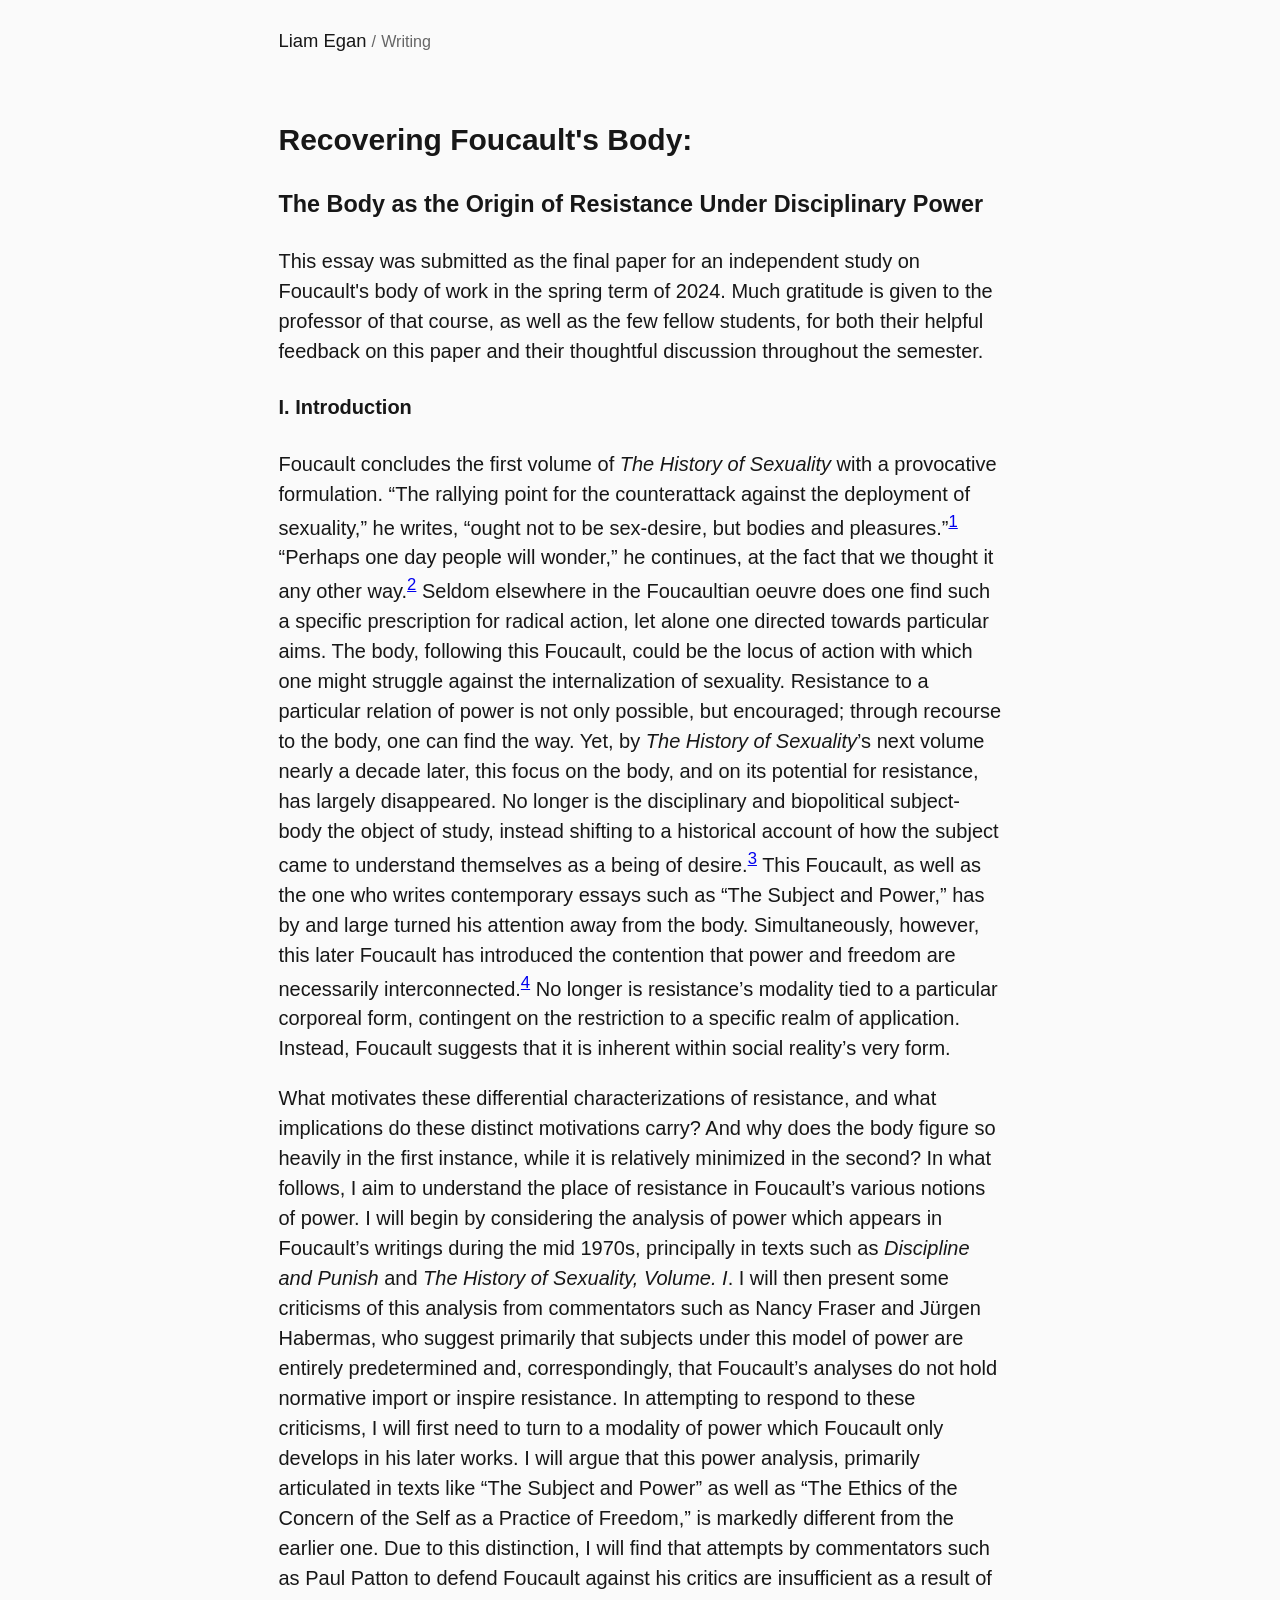
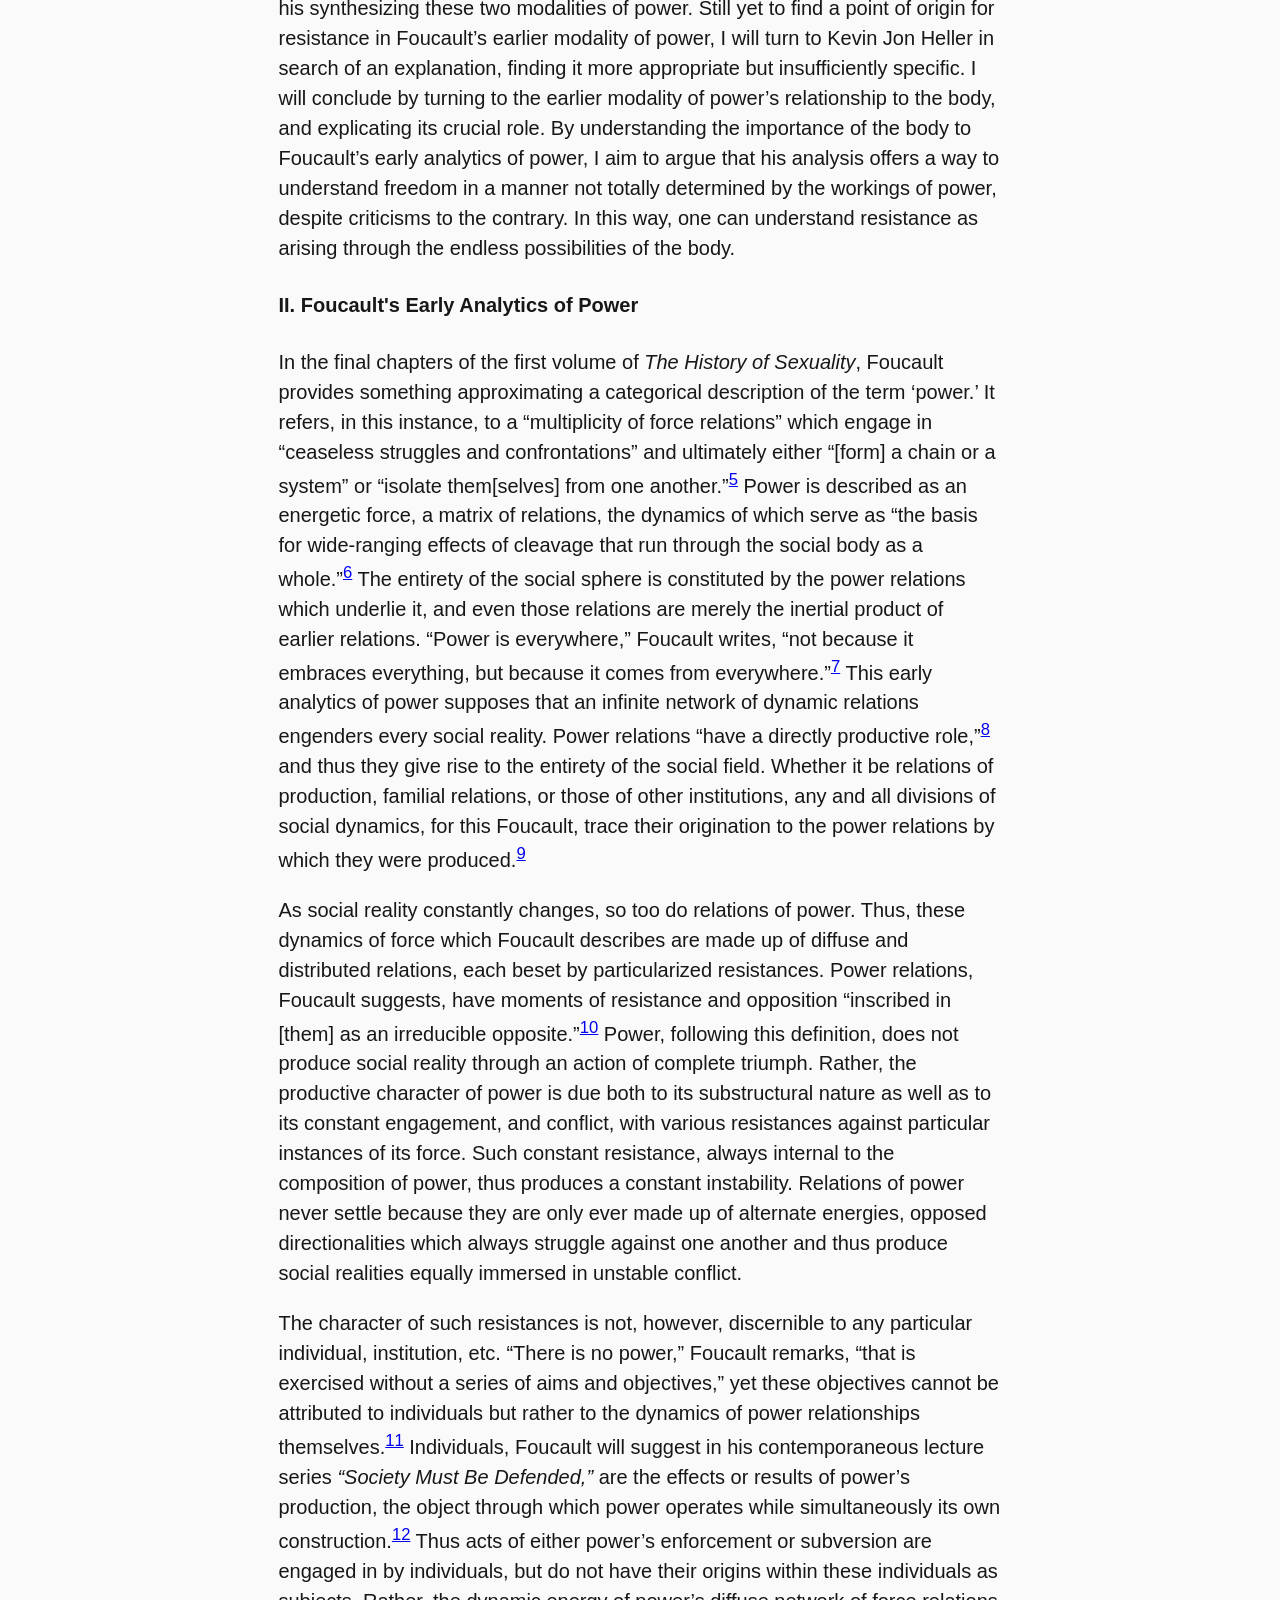
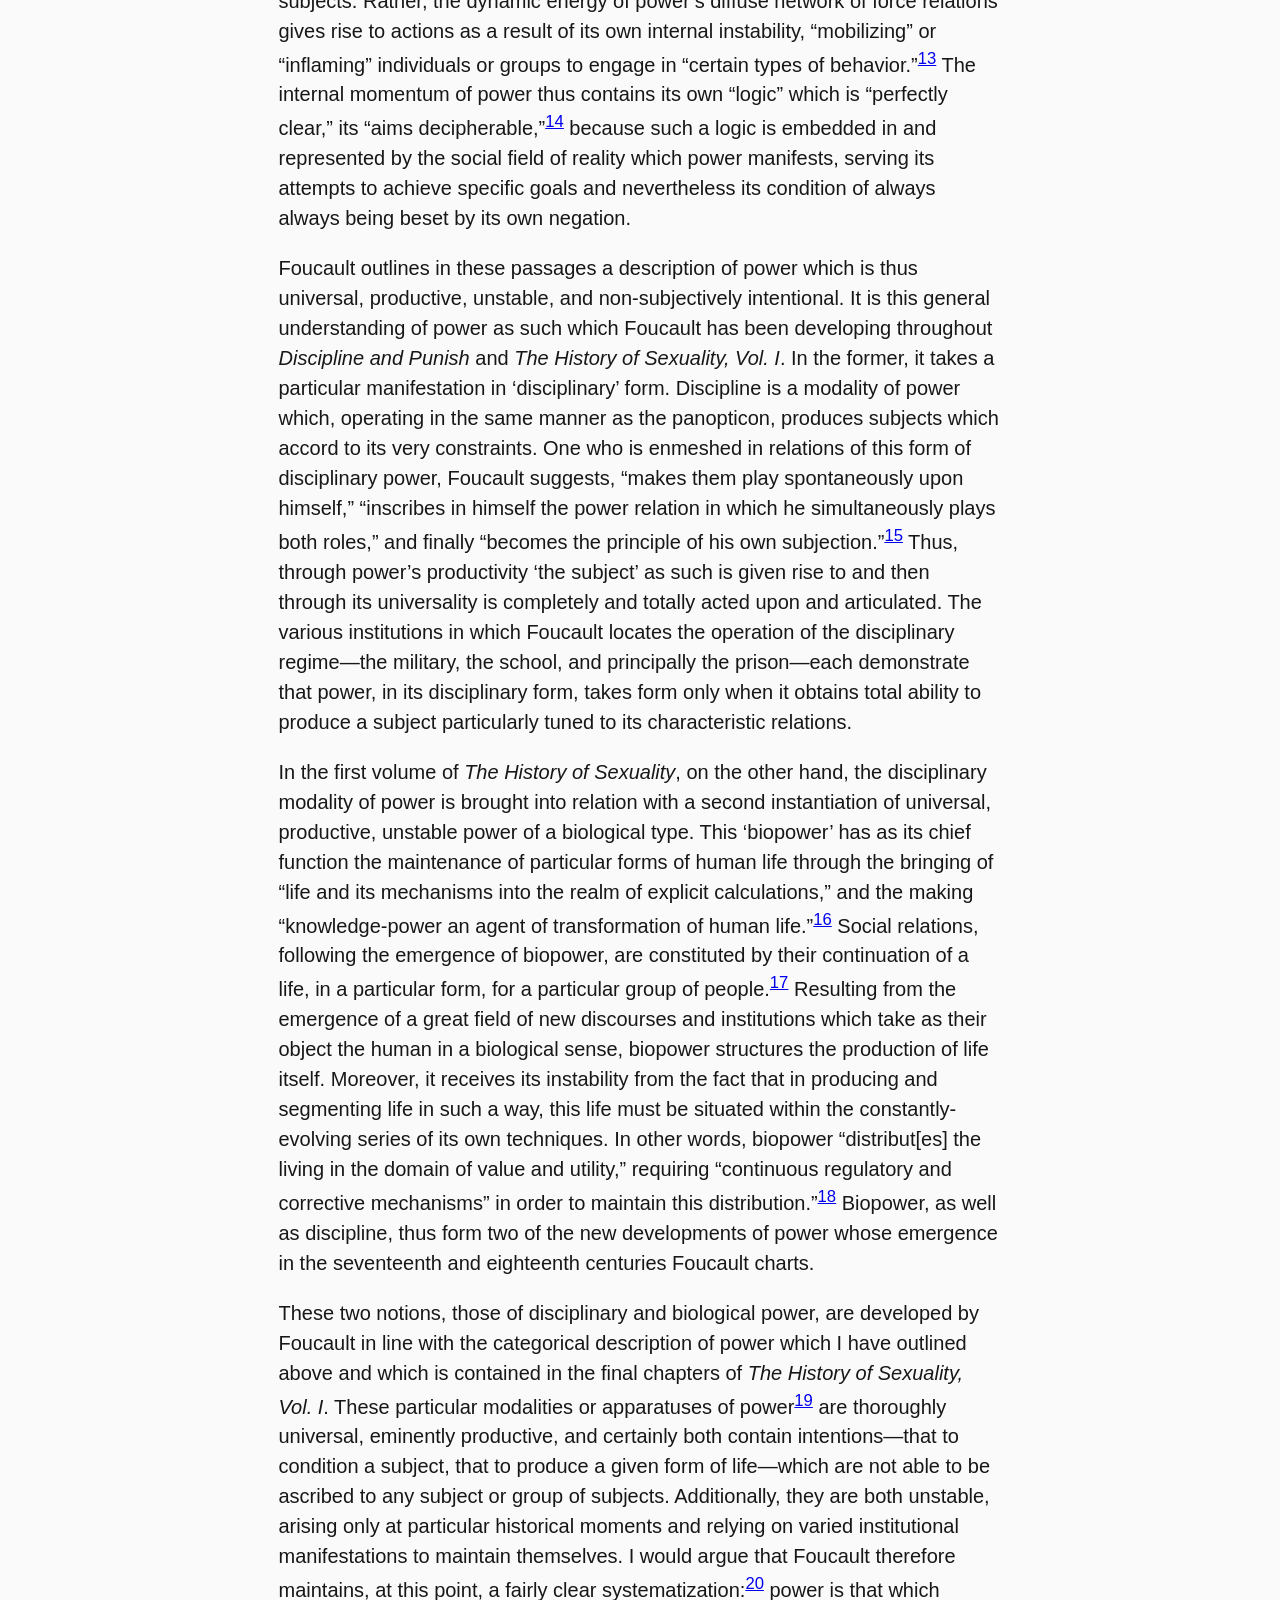
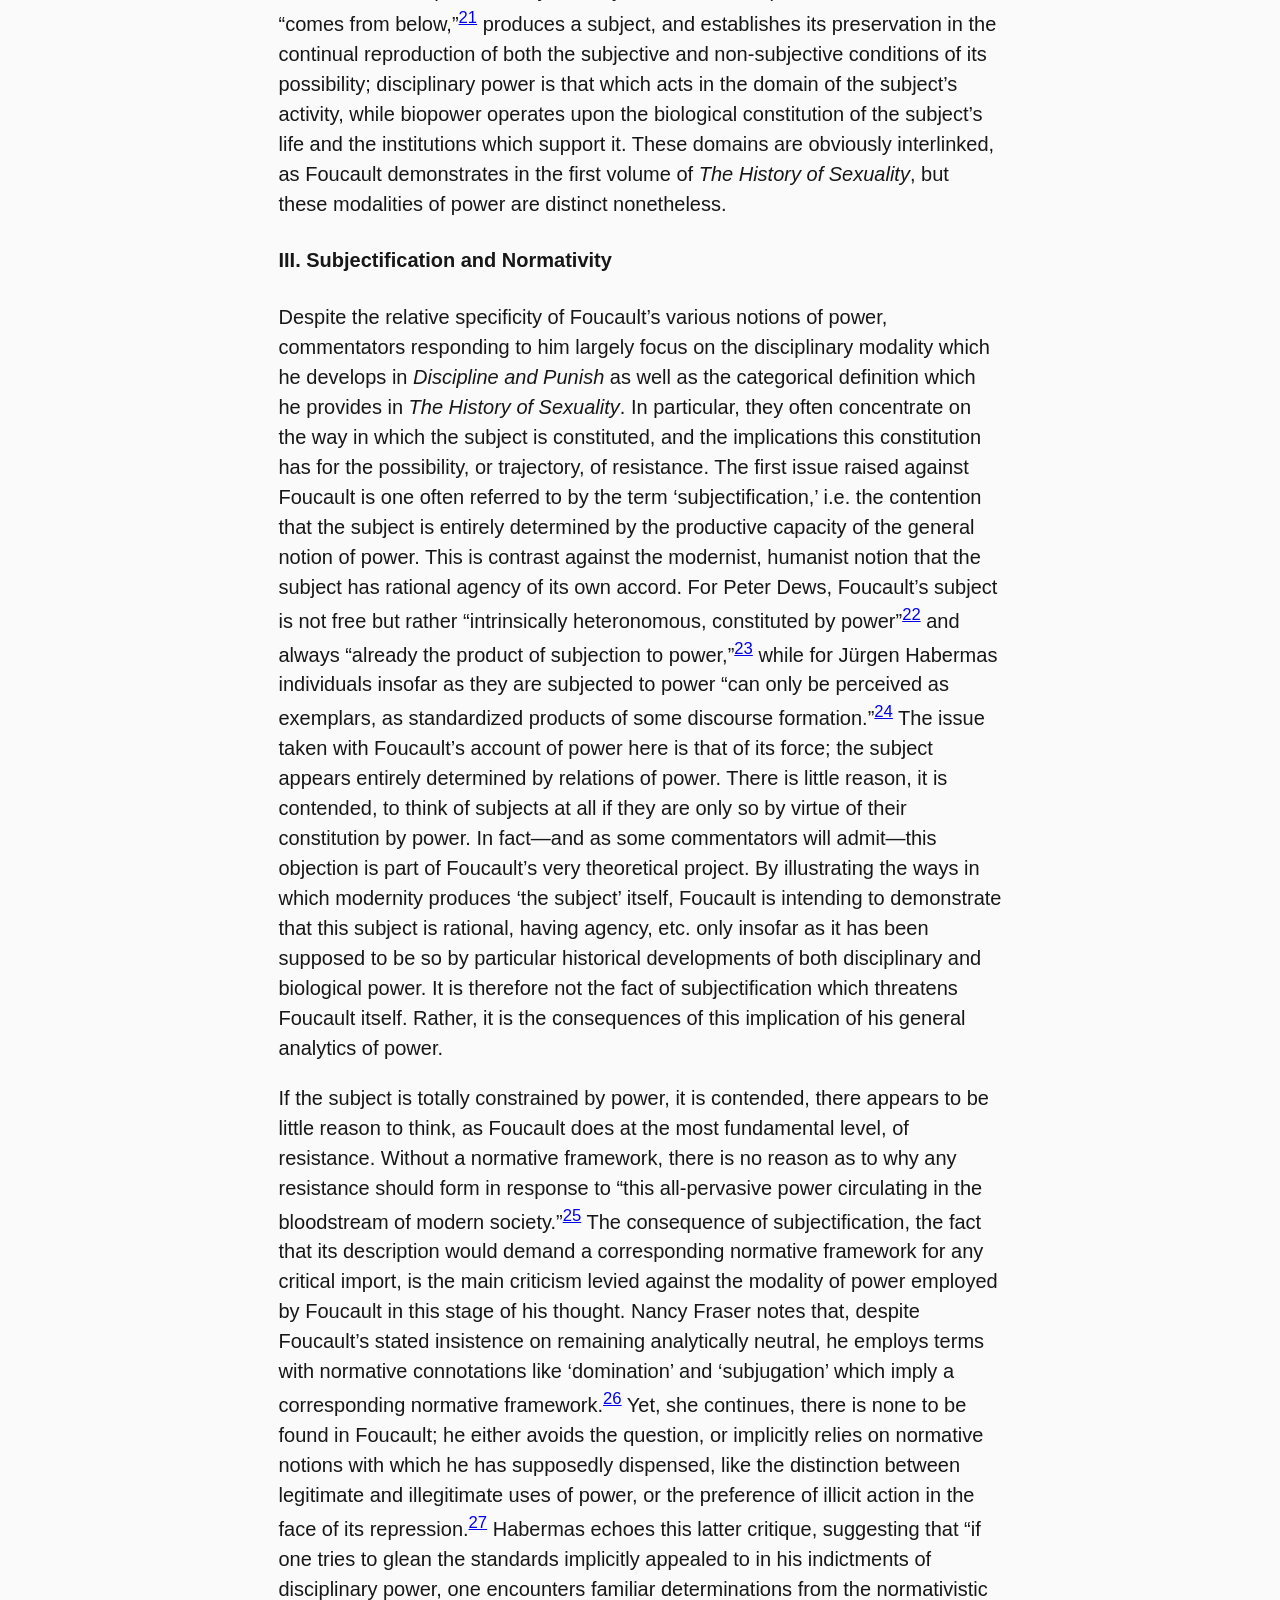
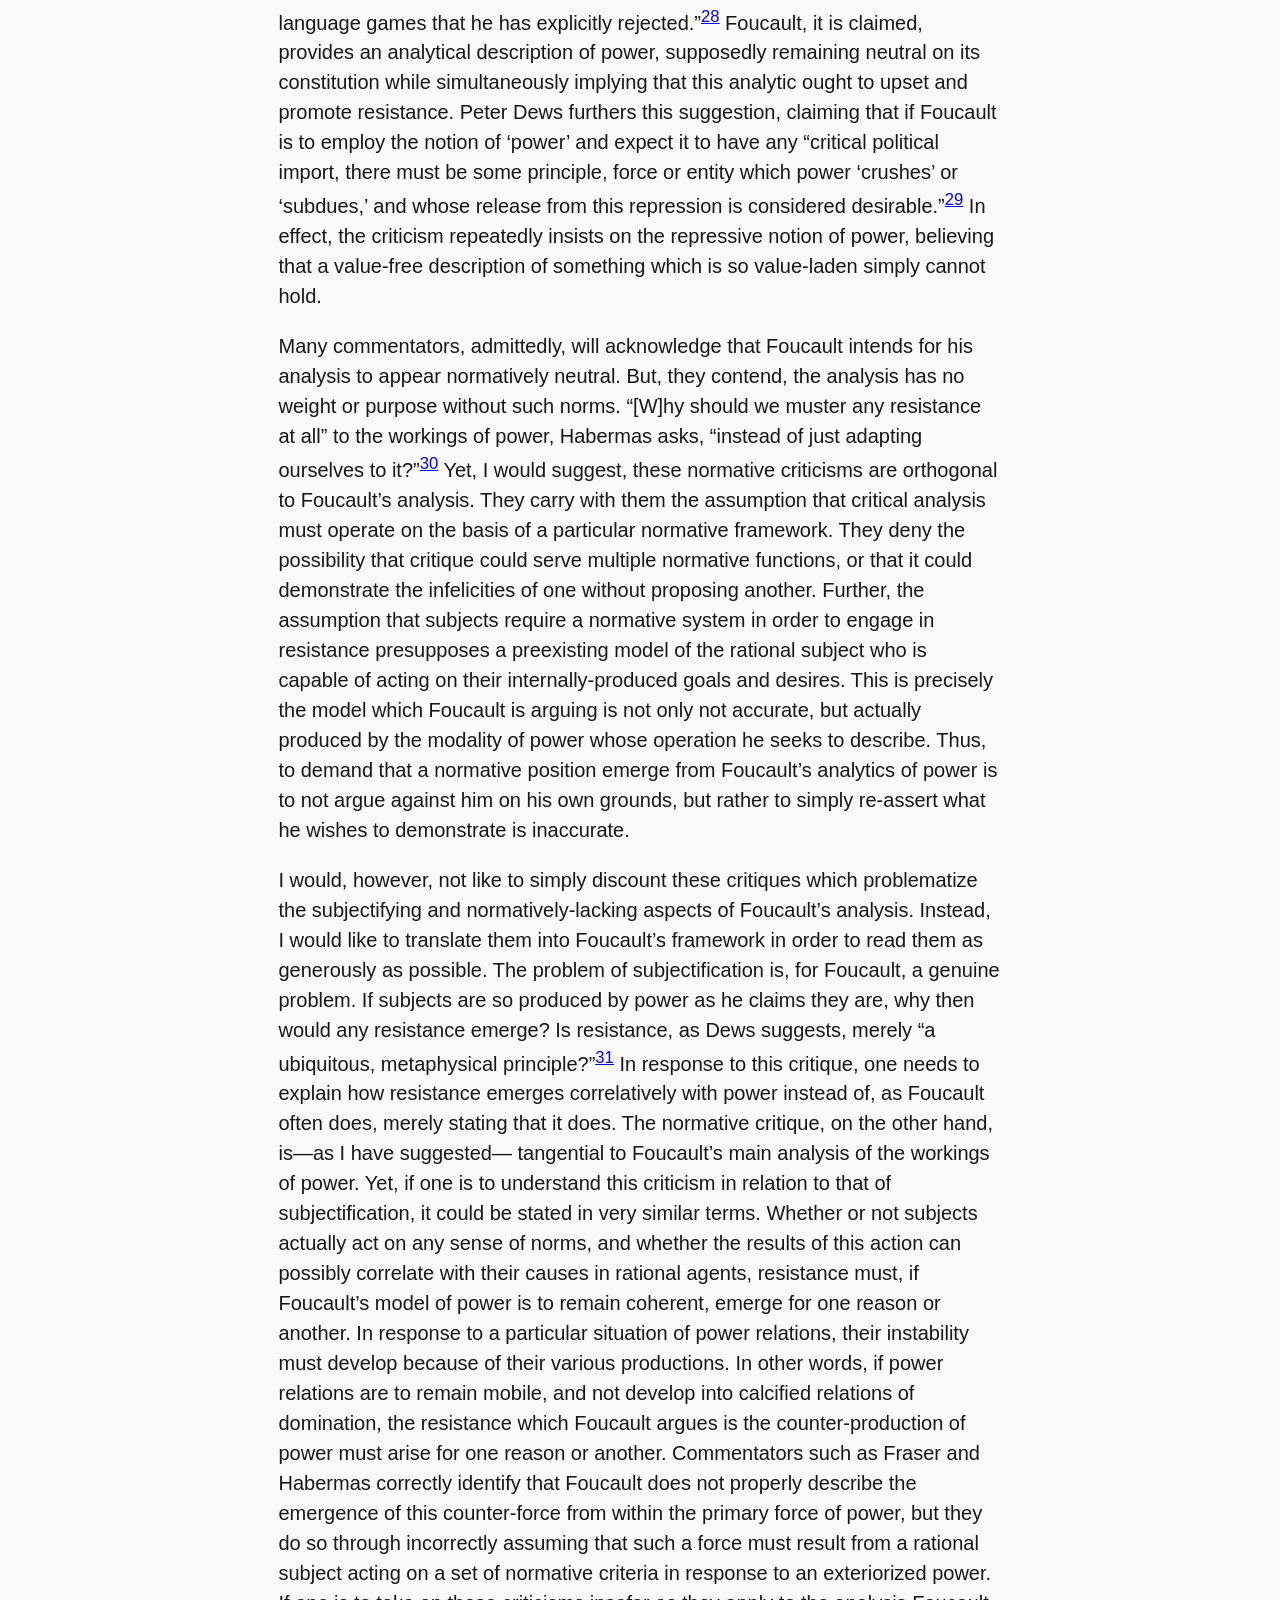
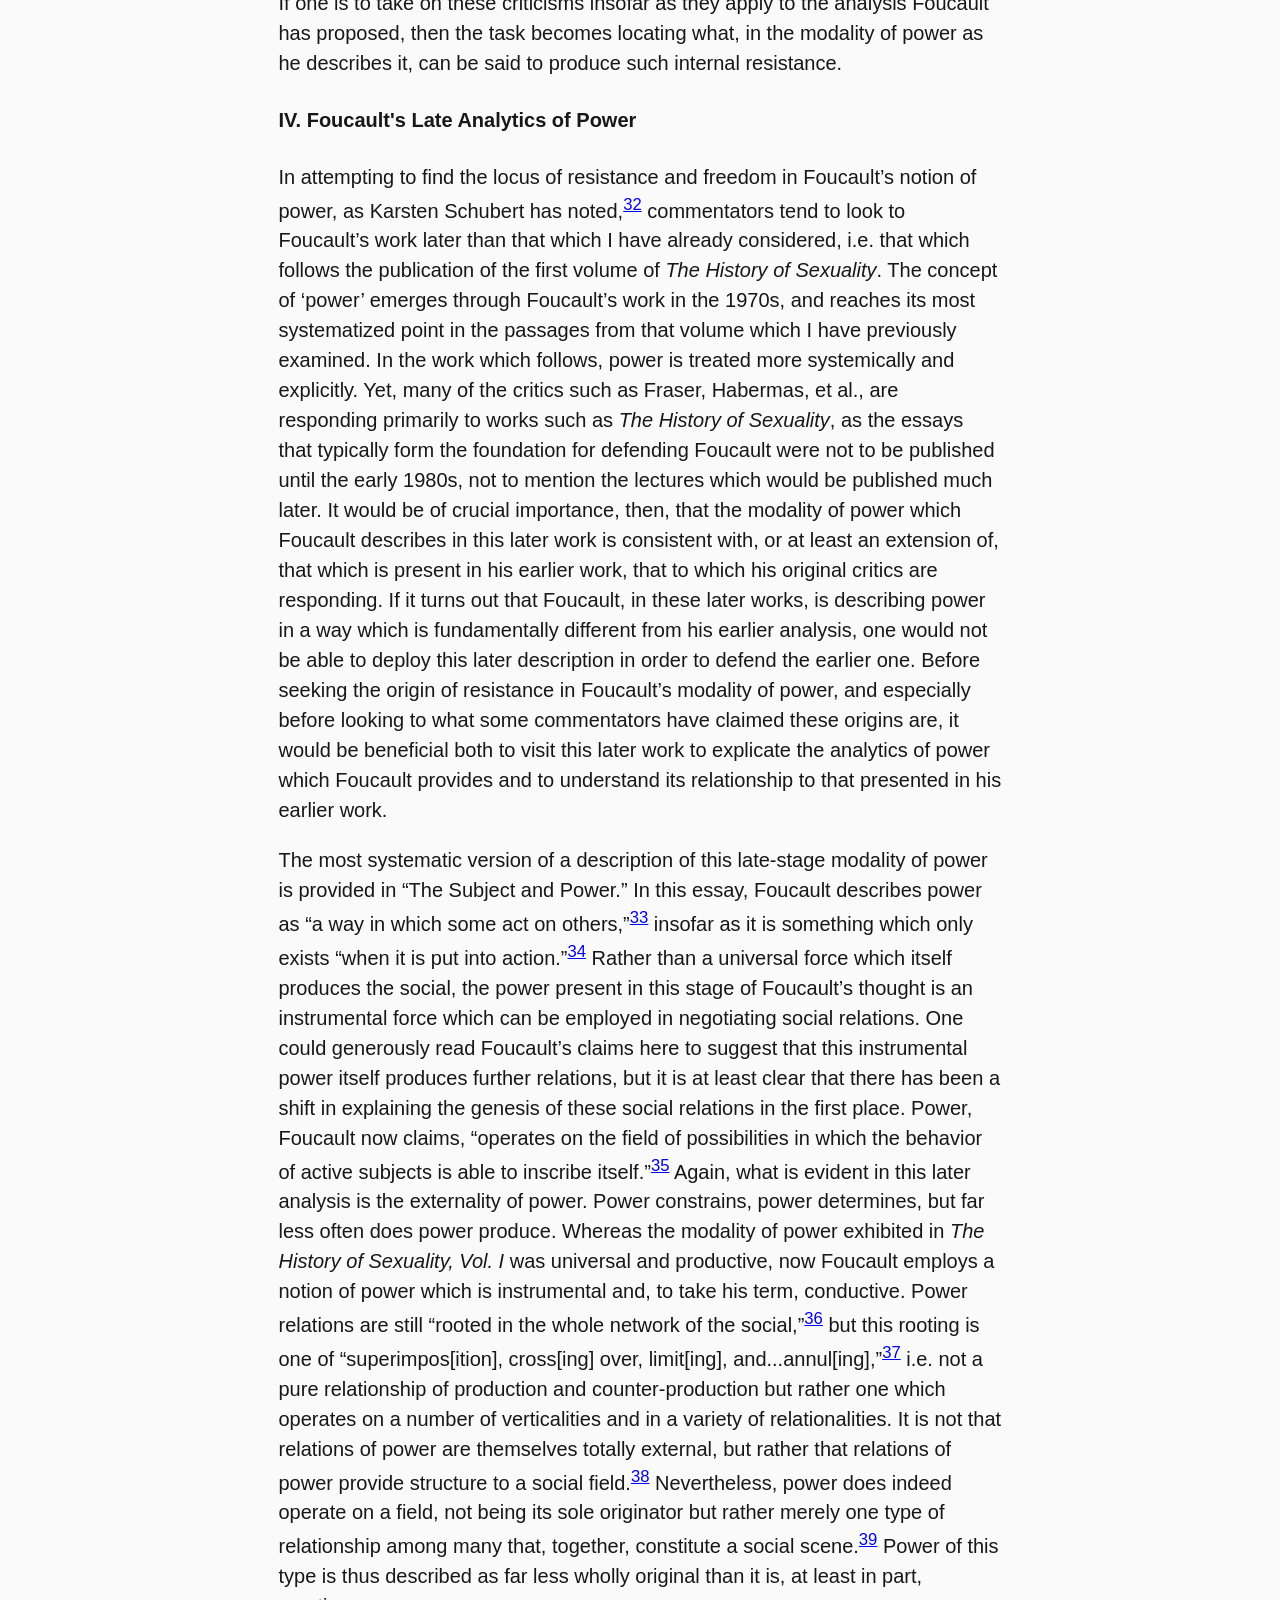
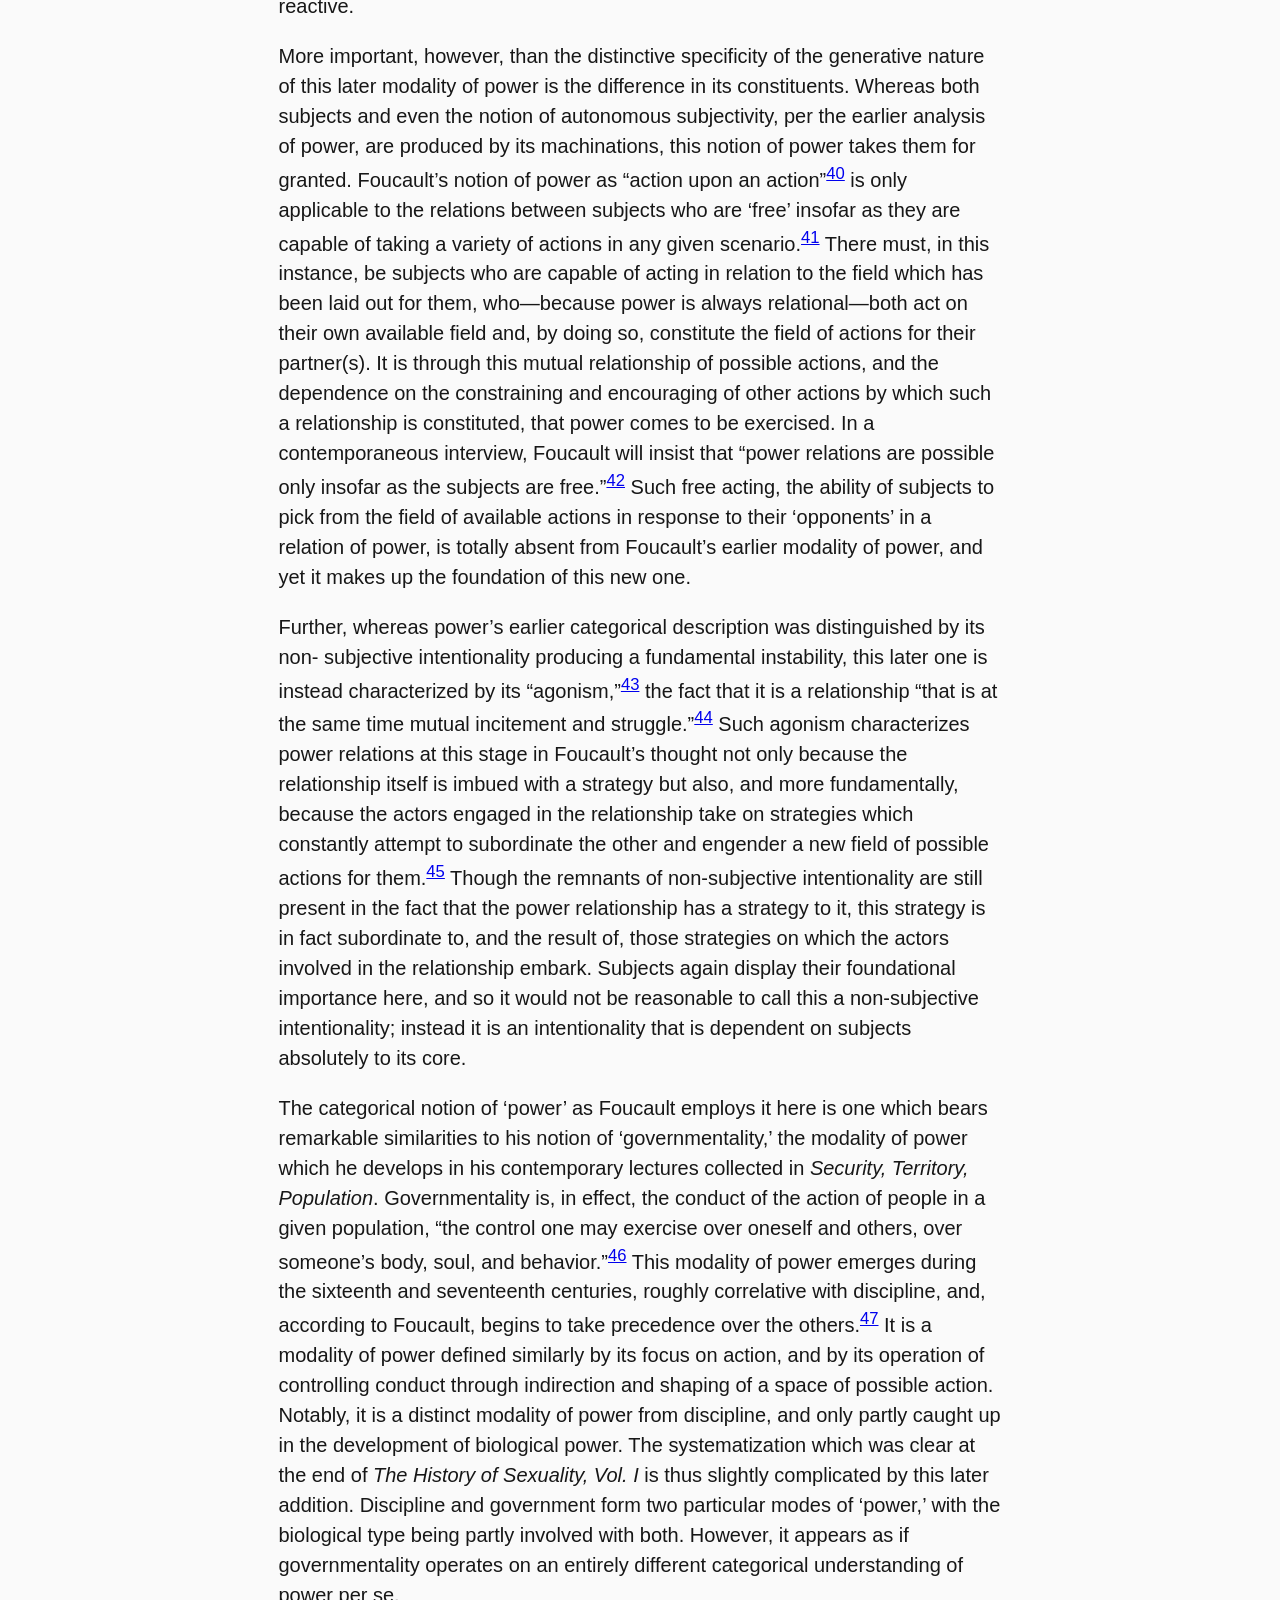
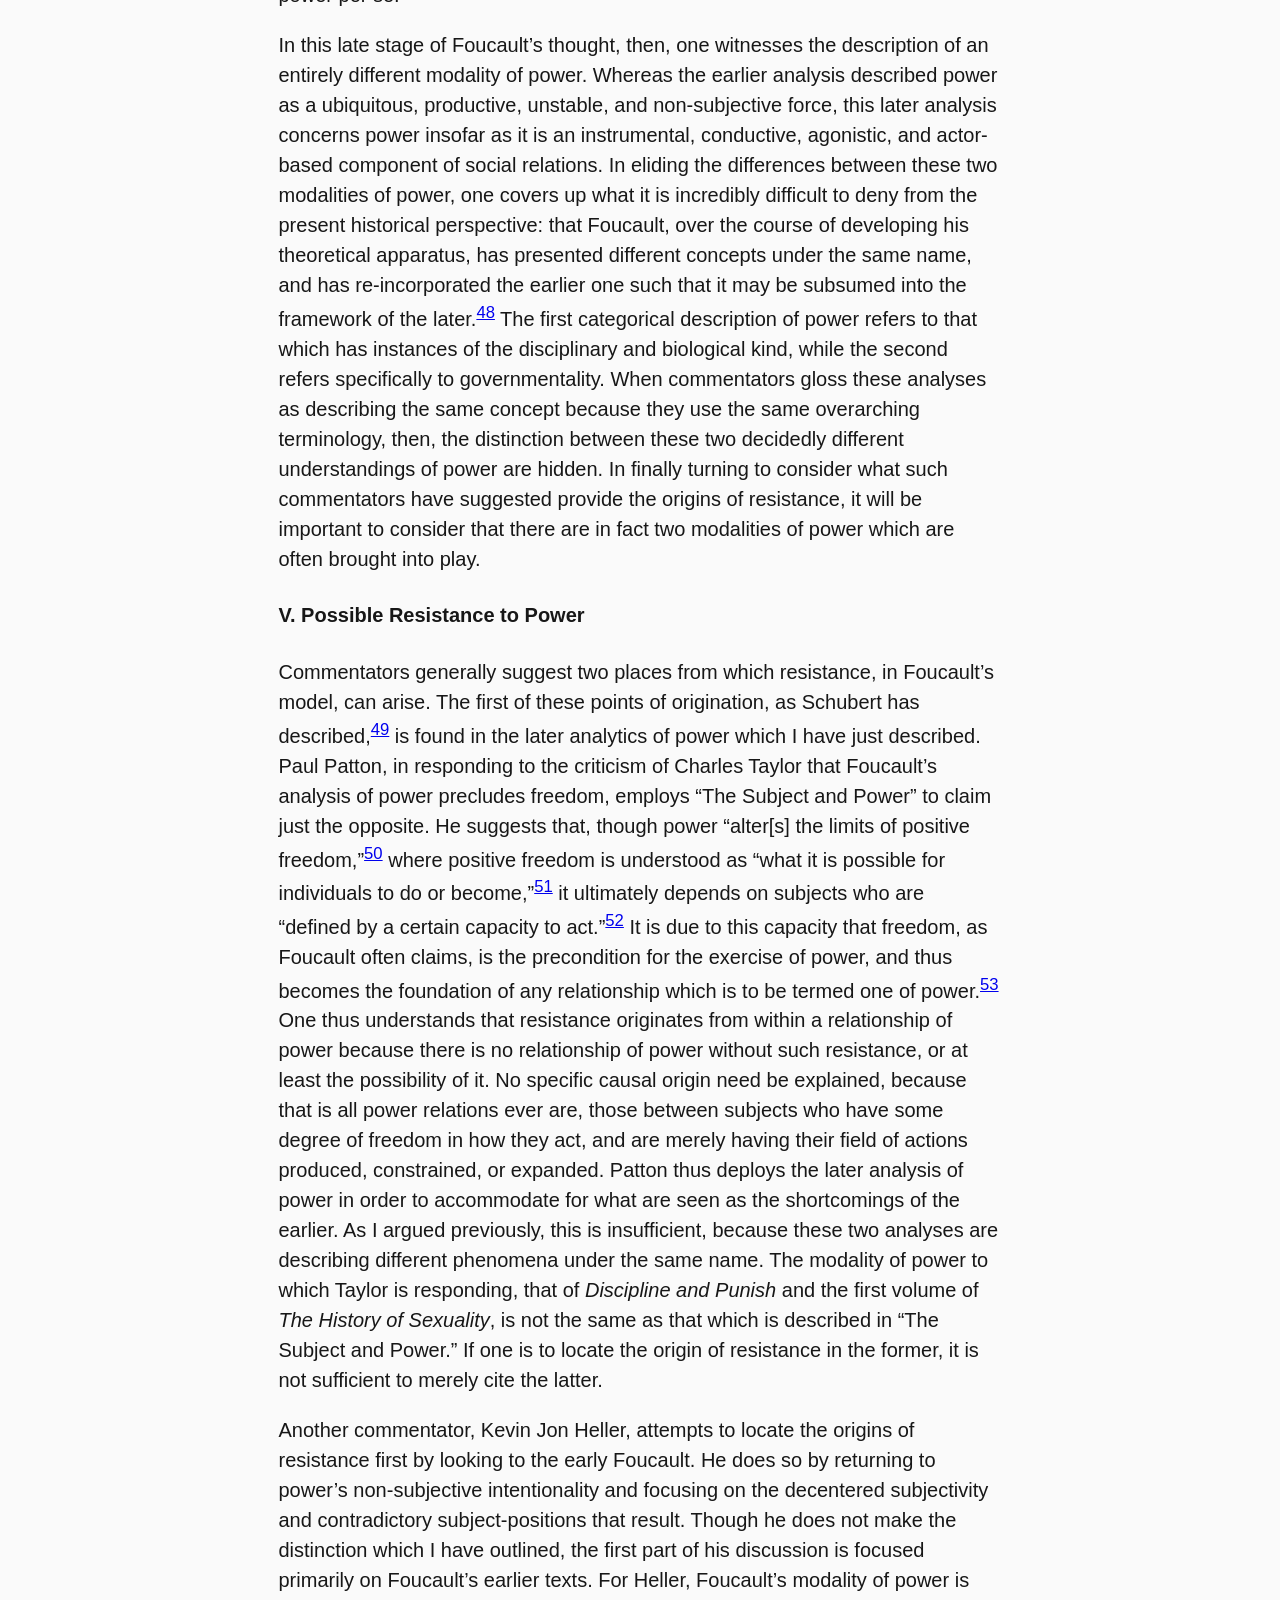
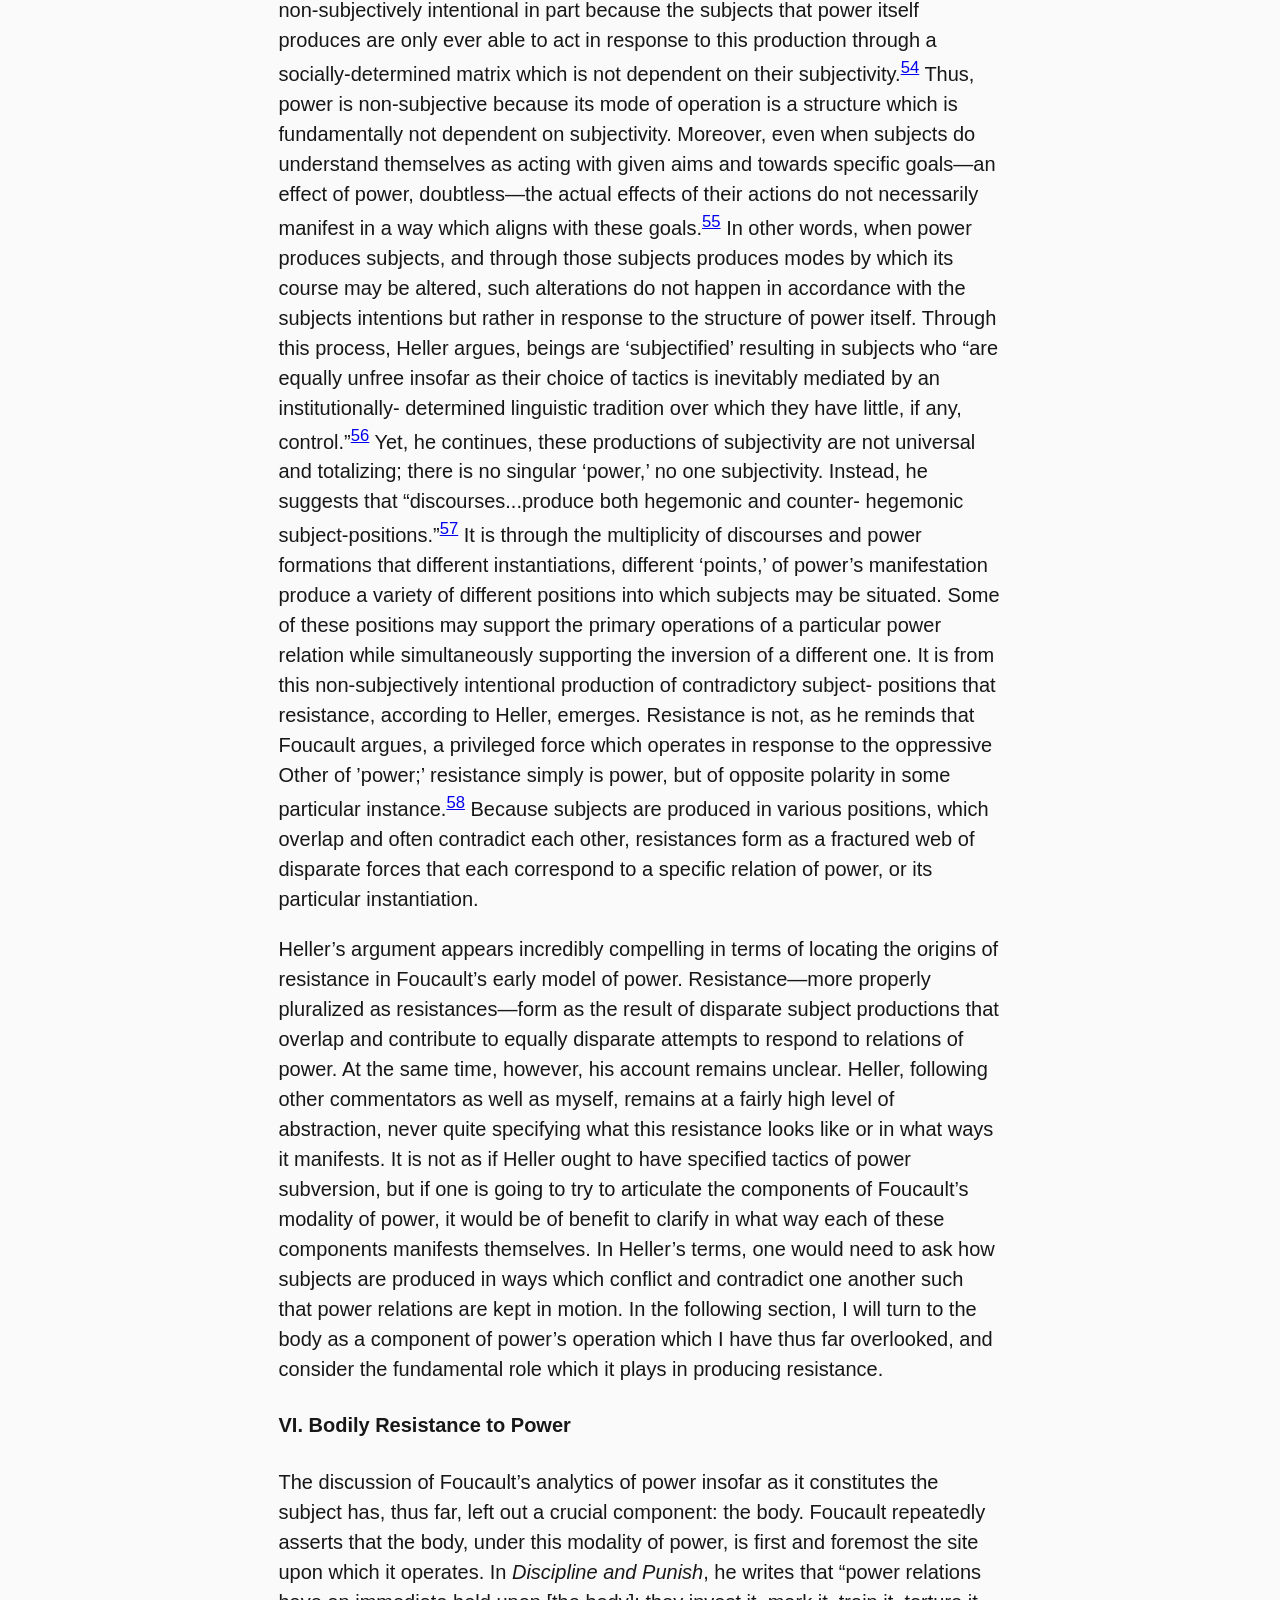
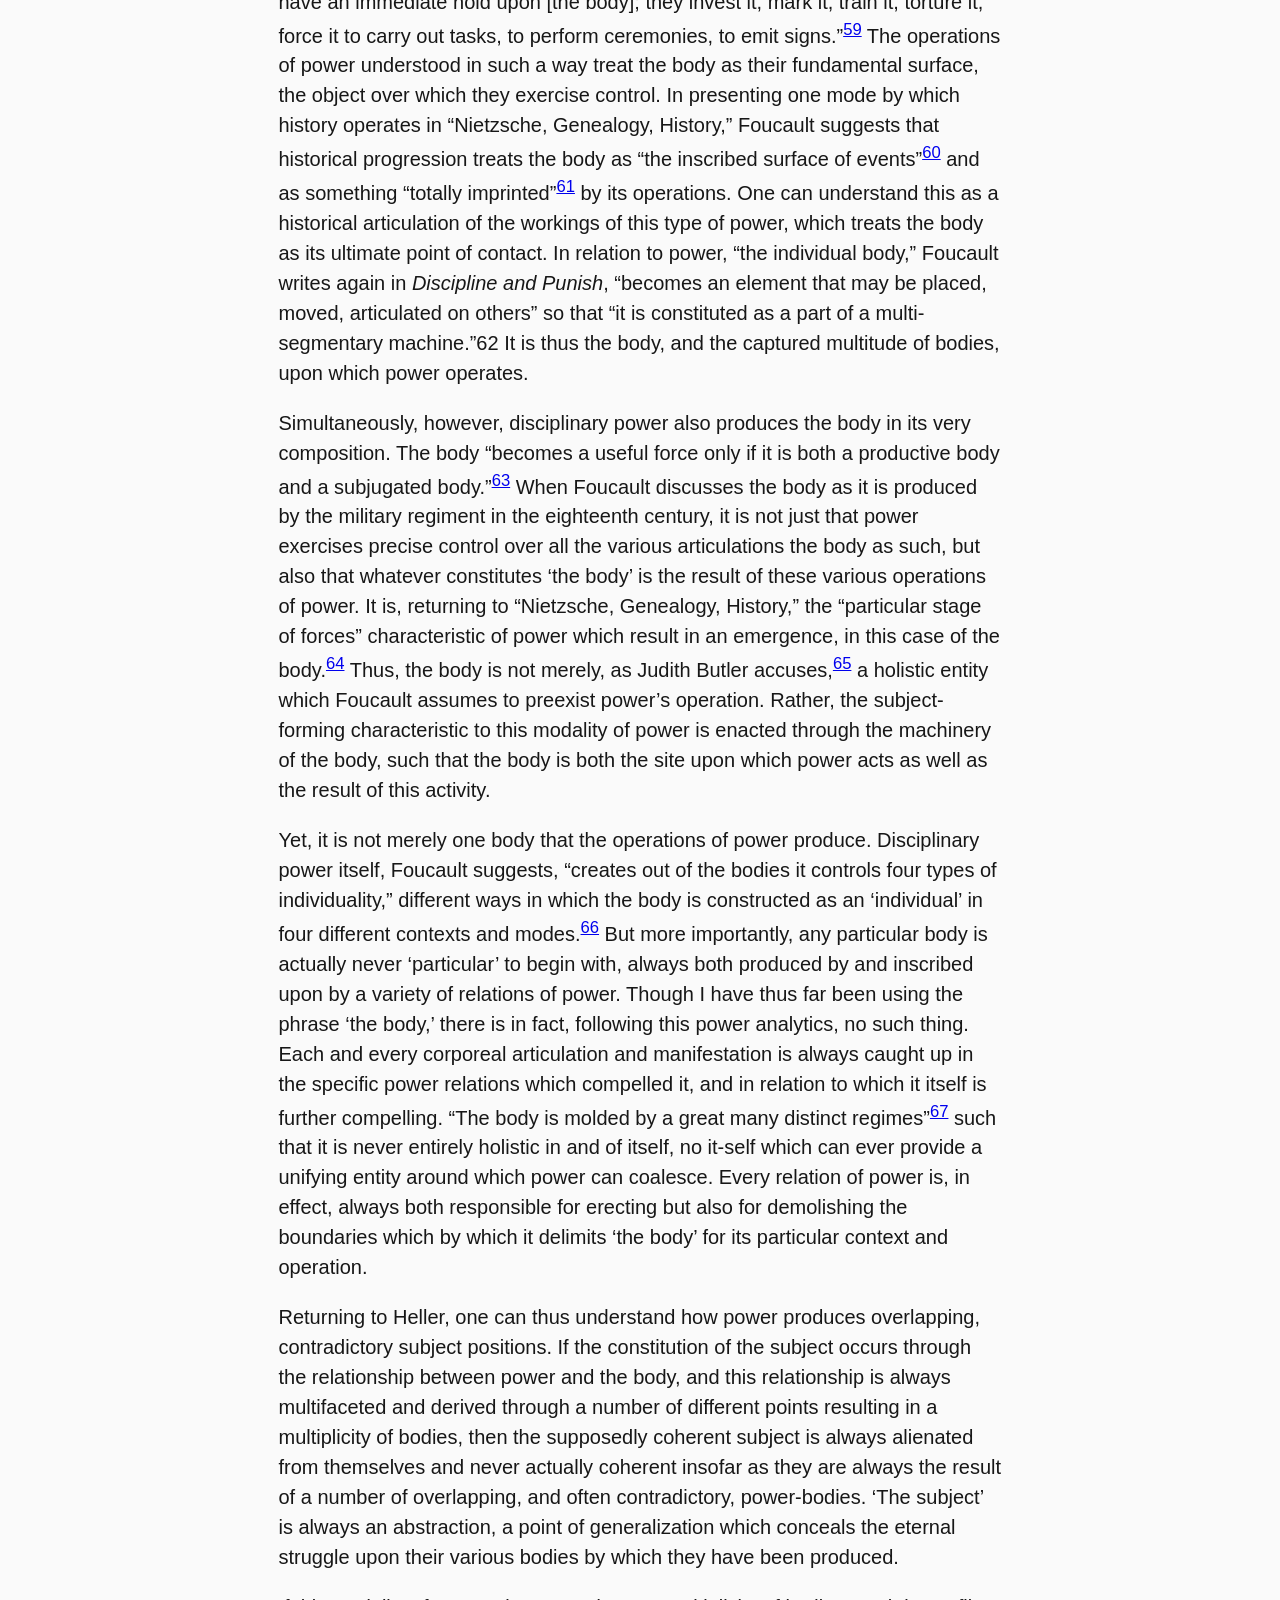
==== commit 7c4015c2: "Fix typos" ====
--- a/writing/recovering-foucaults-body.html
+++ b/writing/recovering-foucaults-body.html
@@ -86,7 +86,7 @@
 					<h4>IV. Foucault's Late Analytics of Power</h4>
 
 					<p>
-						In attempting to find the locus of resistance and freedom in Foucault’s notion of power, as Karsten Schubert has noted,<sup><a id="note32-ref" href="#note32">32</a></sup> commentators tend to look to Foucault’s work later than that which I have already considered, i.e. that which follows the publication of the first volume of <i>The History of Sexuality</i>. The concept of ‘power’ emerges through Foucault’s work in the 1970s, and reaches its most systematized point in the passages from that volume which I have previously examined. In the work which follows, power is treated more systemically and explicitly. Yet, many of the critics such as Fraser, Habermas, et al., are responding primarily to works such as <i>The History of Sexuality</i>, as the essays that typically form the foundation for defending Foucault were not to be published until the early 1980s, not to mention the lectures which would be published much later. It wold be of crucial importance, then, that the modality of power which Foucault describes in this later work is consistent with, or at least an extension of, that which is present in his earlier work, that to which his original critics are responding. If it turns out that Foucault, in these later works, is describing power in a way which is fundamentally different from his earlier analysis, one would not be able to deploy this later description in order to defend the earlier one. Before seeking the origin of resistance in Foucault’s modality of power, and especially before looking to what some commentators have claimed these origins are, it would be beneficial both to visit this later work to explicate the analytics of power which Foucault provides and to understand its relationship to that presented in his earlier work.
+						In attempting to find the locus of resistance and freedom in Foucault’s notion of power, as Karsten Schubert has noted,<sup><a id="note32-ref" href="#note32">32</a></sup> commentators tend to look to Foucault’s work later than that which I have already considered, i.e. that which follows the publication of the first volume of <i>The History of Sexuality</i>. The concept of ‘power’ emerges through Foucault’s work in the 1970s, and reaches its most systematized point in the passages from that volume which I have previously examined. In the work which follows, power is treated more systemically and explicitly. Yet, many of the critics such as Fraser, Habermas, et al., are responding primarily to works such as <i>The History of Sexuality</i>, as the essays that typically form the foundation for defending Foucault were not to be published until the early 1980s, not to mention the lectures which would be published much later. It would be of crucial importance, then, that the modality of power which Foucault describes in this later work is consistent with, or at least an extension of, that which is present in his earlier work, that to which his original critics are responding. If it turns out that Foucault, in these later works, is describing power in a way which is fundamentally different from his earlier analysis, one would not be able to deploy this later description in order to defend the earlier one. Before seeking the origin of resistance in Foucault’s modality of power, and especially before looking to what some commentators have claimed these origins are, it would be beneficial both to visit this later work to explicate the analytics of power which Foucault provides and to understand its relationship to that presented in his earlier work.
 					</p>
 					<p>
 						The most systematic version of a description of this late-stage modality of power is provided in “The Subject and Power.” In this essay, Foucault describes power as “a way in which some act on others,”<sup><a id="note33-ref" href="#note33">33</a></sup> insofar as it is something which only exists “when it is put into action.”<sup><a id="note34-ref" href="#note34">34</a></sup> Rather than a universal force which itself produces the social, the power present in this stage of Foucault’s thought is an instrumental force which can be employed in negotiating social relations. One could generously read Foucault’s claims here to suggest that this instrumental power itself produces further relations, but it is at least clear that there has been a shift in explaining the genesis of these social relations in the first place. Power, Foucault now claims, “operates on the field of possibilities in which the behavior of active subjects is able to inscribe itself.”<sup><a id="note35-ref" href="#note35">35</a></sup> Again, what is evident in this later analysis is the externality of power. Power constrains, power determines, but far less often does power produce. Whereas the modality of power exhibited in <i>The History of Sexuality, Vol. I</i> was universal and productive, now Foucault employs a notion of power which is instrumental and, to take his term, conductive. Power relations are still “rooted in the whole network of the social,”<sup><a id="note36-ref" href="#note36">36</a></sup> but this rooting is one of “superimpos[ition], cross[ing] over, limit[ing], and...annul[ing],”<sup><a id="note37-ref" href="#note37">37</a></sup> i.e. not a pure relationship of production and counter-production but rather one which operates on a number of verticalities and in a variety of relationalities. It is not that relations of power are themselves totally external, but rather that relations of power provide structure to a social field.<sup><a id="note38-ref" href="#note38">38</a></sup> Nevertheless, power does indeed operate on a field, not being its sole originator but rather merely one type of relationship among many that, together, constitute a social scene.<sup><a id="note39-ref" href="#note39">39</a></sup> Power of this type is thus described as far less wholly original than it is, at least in part, reactive.
@@ -101,7 +101,7 @@
 						The categorical notion of ‘power’ as Foucault employs it here is one which bears remarkable similarities to his notion of ‘governmentality,’ the modality of power which he develops in his contemporary lectures collected in <i>Security, Territory, Population</i>. Governmentality is, in effect, the conduct of the action of people in a given population, “the control one may exercise over oneself and others, over someone’s body, soul, and behavior.”<sup><a id="note46-ref" href="#note46">46</a></sup> This modality of power emerges during the sixteenth and seventeenth centuries, roughly correlative with discipline, and, according to Foucault, begins to take precedence over the others.<sup><a id="note47-ref" href="#note47">47</a></sup> It is a modality of power defined similarly by its focus on action, and by its operation of controlling conduct through indirection and shaping of a space of possible action. Notably, it is a distinct modality of power from discipline, and only partly caught up in the development of biological power. The systematization which was clear at the end of <i>The History of Sexuality, Vol. I</i> is thus slightly complicated by this later addition. Discipline and government form two particular modes of ‘power,’ with the biological type being partly involved with both. However, it appears as if governmentality operates on an entirely different categorical understanding of power per se.
 					</p>
 					<p>
-						In this late stage of Foucault’s thought, then, one witnesses the description of an entirely different modality of power. Whereas the earlier analysis described power as a ubiquitous, productive, unstable, and non-subjective force, this later analysis concerns power insofar as it is an instrumental, conductive, agnostic, and actor-based component of social relations. In eliding the differences between these two modalities of power, one covers up what it is incredibly difficult to deny from the present historical perspective: that Foucault, over the course of developing his theoretical apparatus, has presented different concepts under the same name, and has re-incorporated the earlier one such that it may be subsumed into the framework of the later.<sup><a id="note48-ref" href="#note48">48</a></sup> The first categorical description of power refers to that which has instances of the disciplinary and biological kind, while the second refers specifically to governmentality. When commentators gloss these analyses as describing the same concept because they use the same overarching terminology, then, the distinction between these two decidedly different understandings of power are hidden. In finally turning to consider what such commentators have suggested provide the origins of resistance, it will be important to consider that there are in fact two modalities of power which are often brought into play.
+						In this late stage of Foucault’s thought, then, one witnesses the description of an entirely different modality of power. Whereas the earlier analysis described power as a ubiquitous, productive, unstable, and non-subjective force, this later analysis concerns power insofar as it is an instrumental, conductive, agonistic, and actor-based component of social relations. In eliding the differences between these two modalities of power, one covers up what it is incredibly difficult to deny from the present historical perspective: that Foucault, over the course of developing his theoretical apparatus, has presented different concepts under the same name, and has re-incorporated the earlier one such that it may be subsumed into the framework of the later.<sup><a id="note48-ref" href="#note48">48</a></sup> The first categorical description of power refers to that which has instances of the disciplinary and biological kind, while the second refers specifically to governmentality. When commentators gloss these analyses as describing the same concept because they use the same overarching terminology, then, the distinction between these two decidedly different understandings of power are hidden. In finally turning to consider what such commentators have suggested provide the origins of resistance, it will be important to consider that there are in fact two modalities of power which are often brought into play.
 					</p>
 				</section>
 				<section>
@@ -119,7 +119,7 @@
 				<section>
 					<h4>VI. Bodily Resistance to Power</h4>
 					<p>
-						The discussion of Foucault’s analytics of power insofar as it constitutes the subject has, thus far, left out a crucial component: the body. Foucault repeatedly asserts that the body, under this modality of power, is first and foremost the site upon which it operates. In <i>Discipline and Punish</i>, he writes that “power relations have an immediate hold upon [the body]; they invest it, mark it, train it, torture it, force it to carry out tasks, to perform ceremonies, to emit signs.”<sup><a id="note59-ref" href="#note59">59</a></sup> The operations of power understood in such a way treat the body as their fundamental surface, the object over which they exercise control. In presenting one mode by which history operates in “Nietzsche, Genealogy, History,” Foucault suggests that historical progression treats the body as “the inscribed surface of events”<sup><a id="note60-ref" href="#note60">60</a></sup> and as something “totally imprinted”<sup><a id="note62-ref" href="#note62">62</a></sup> by its operations. One can understand this as a historical articulation of the workings of this type of power, which treats the body as its ultimate point of contact. In relation to power, “the individual body,” Foucault writes again in <i>Discipline and Punish</i>, “becomes an element that may be placed, moved, articulated on others” so that “it is constituted as a part of a multi-segmentary machine.”62 It is thus the body, and the captured multitude of bodies, upon which power operates.
+						The discussion of Foucault’s analytics of power insofar as it constitutes the subject has, thus far, left out a crucial component: the body. Foucault repeatedly asserts that the body, under this modality of power, is first and foremost the site upon which it operates. In <i>Discipline and Punish</i>, he writes that “power relations have an immediate hold upon [the body]; they invest it, mark it, train it, torture it, force it to carry out tasks, to perform ceremonies, to emit signs.”<sup><a id="note59-ref" href="#note59">59</a></sup> The operations of power understood in such a way treat the body as their fundamental surface, the object over which they exercise control. In presenting one mode by which history operates in “Nietzsche, Genealogy, History,” Foucault suggests that historical progression treats the body as “the inscribed surface of events”<sup><a id="note60-ref" href="#note60">60</a></sup> and as something “totally imprinted”<sup><a id="note61-ref" href="#note61">61</a></sup> by its operations. One can understand this as a historical articulation of the workings of this type of power, which treats the body as its ultimate point of contact. In relation to power, “the individual body,” Foucault writes again in <i>Discipline and Punish</i>, “becomes an element that may be placed, moved, articulated on others” so that “it is constituted as a part of a multi-segmentary machine.”62 It is thus the body, and the captured multitude of bodies, upon which power operates.
 					</p>
 					<p>
 						Simultaneously, however, disciplinary power also produces the body in its very composition. The body “becomes a useful force only if it is both a productive body and a subjugated body.”<sup><a id="note63-ref" href="#note63">63</a></sup> When Foucault discusses the body as it is produced by the military regiment in the eighteenth century, it is not just that power exercises precise control over all the various articulations the body as such, but also that whatever constitutes ‘the body’ is the result of these various operations of power. It is, returning to “Nietzsche, Genealogy, History,” the “particular stage of forces” characteristic of power which result in an emergence, in this case of the body.<sup><a id="note64-ref" href="#note64">64</a></sup> Thus, the body is not merely, as Judith Butler accuses,<sup><a id="note65-ref" href="#note65">65</a></sup> a holistic entity which Foucault assumes to preexist power’s operation. Rather, the subject-forming characteristic to this modality of power is enacted through the machinery of the body, such that the body is both the site upon which power acts as well as the result of this activity.
